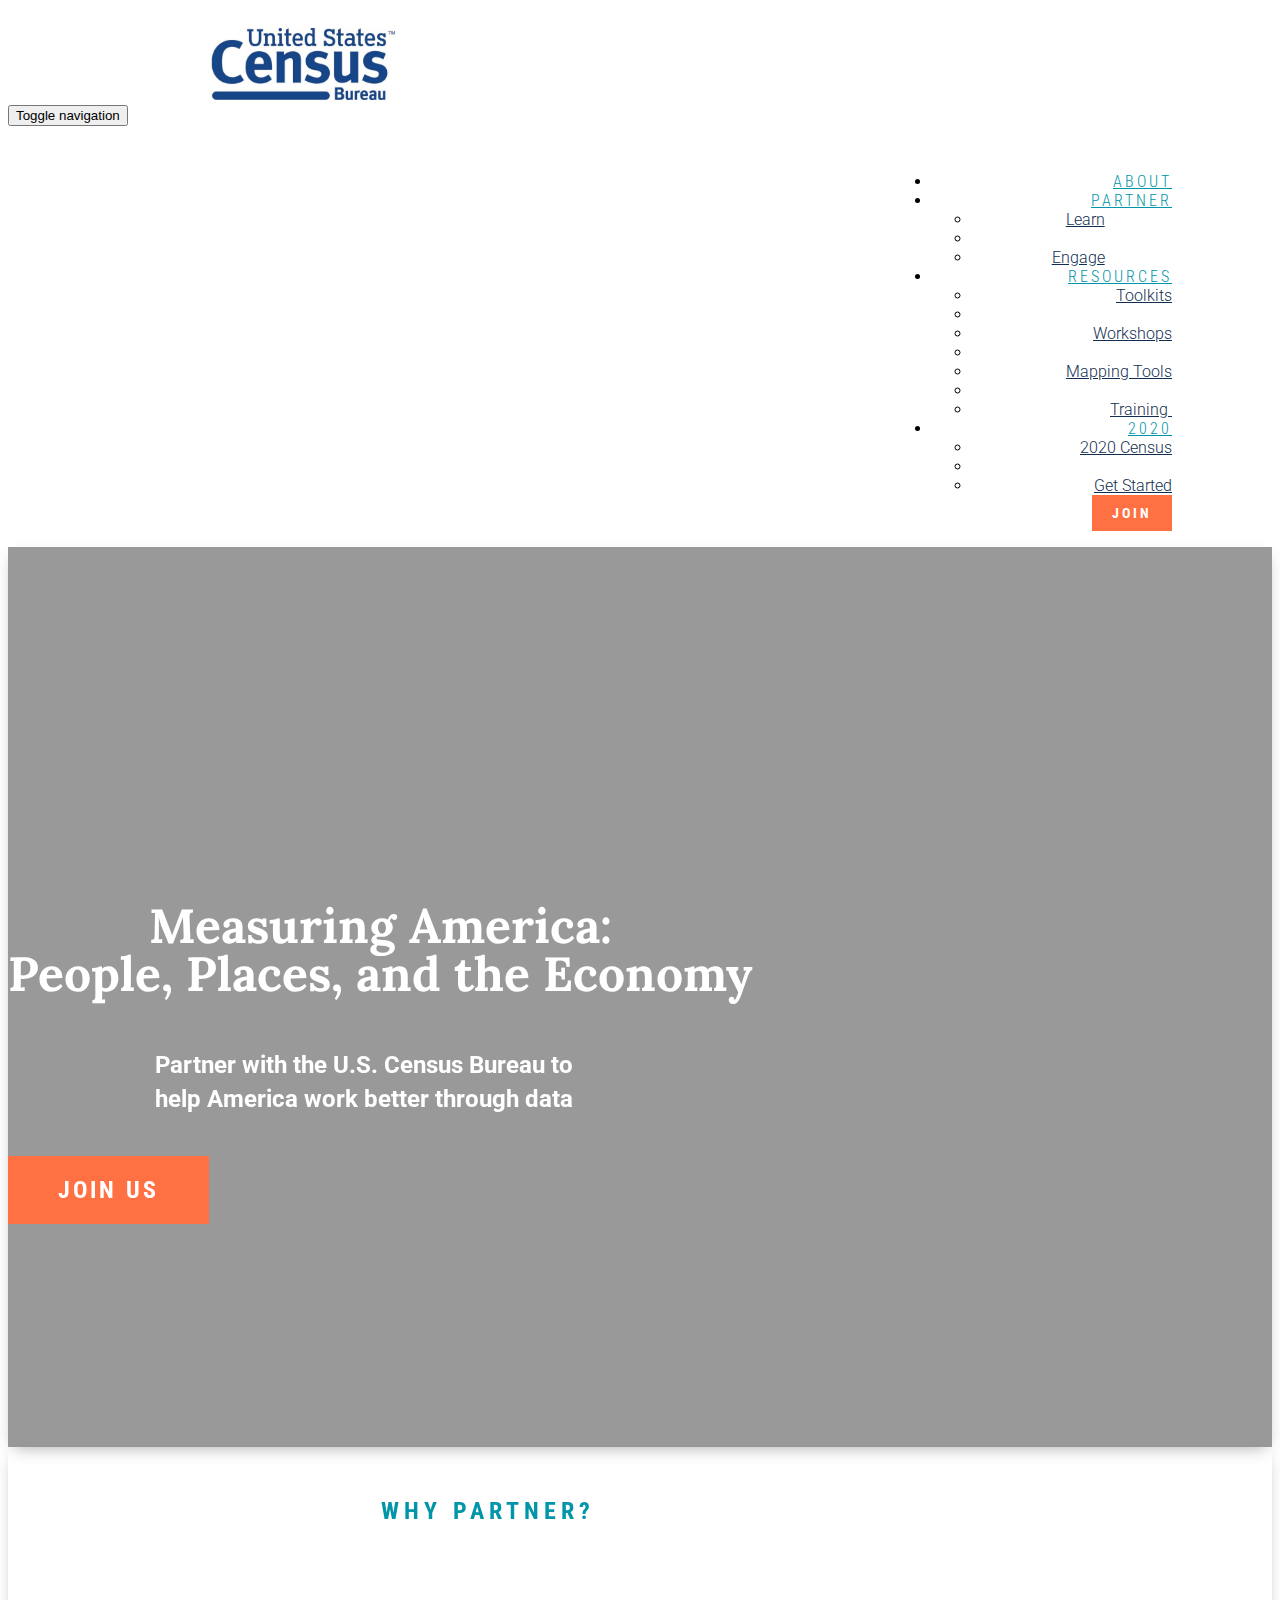
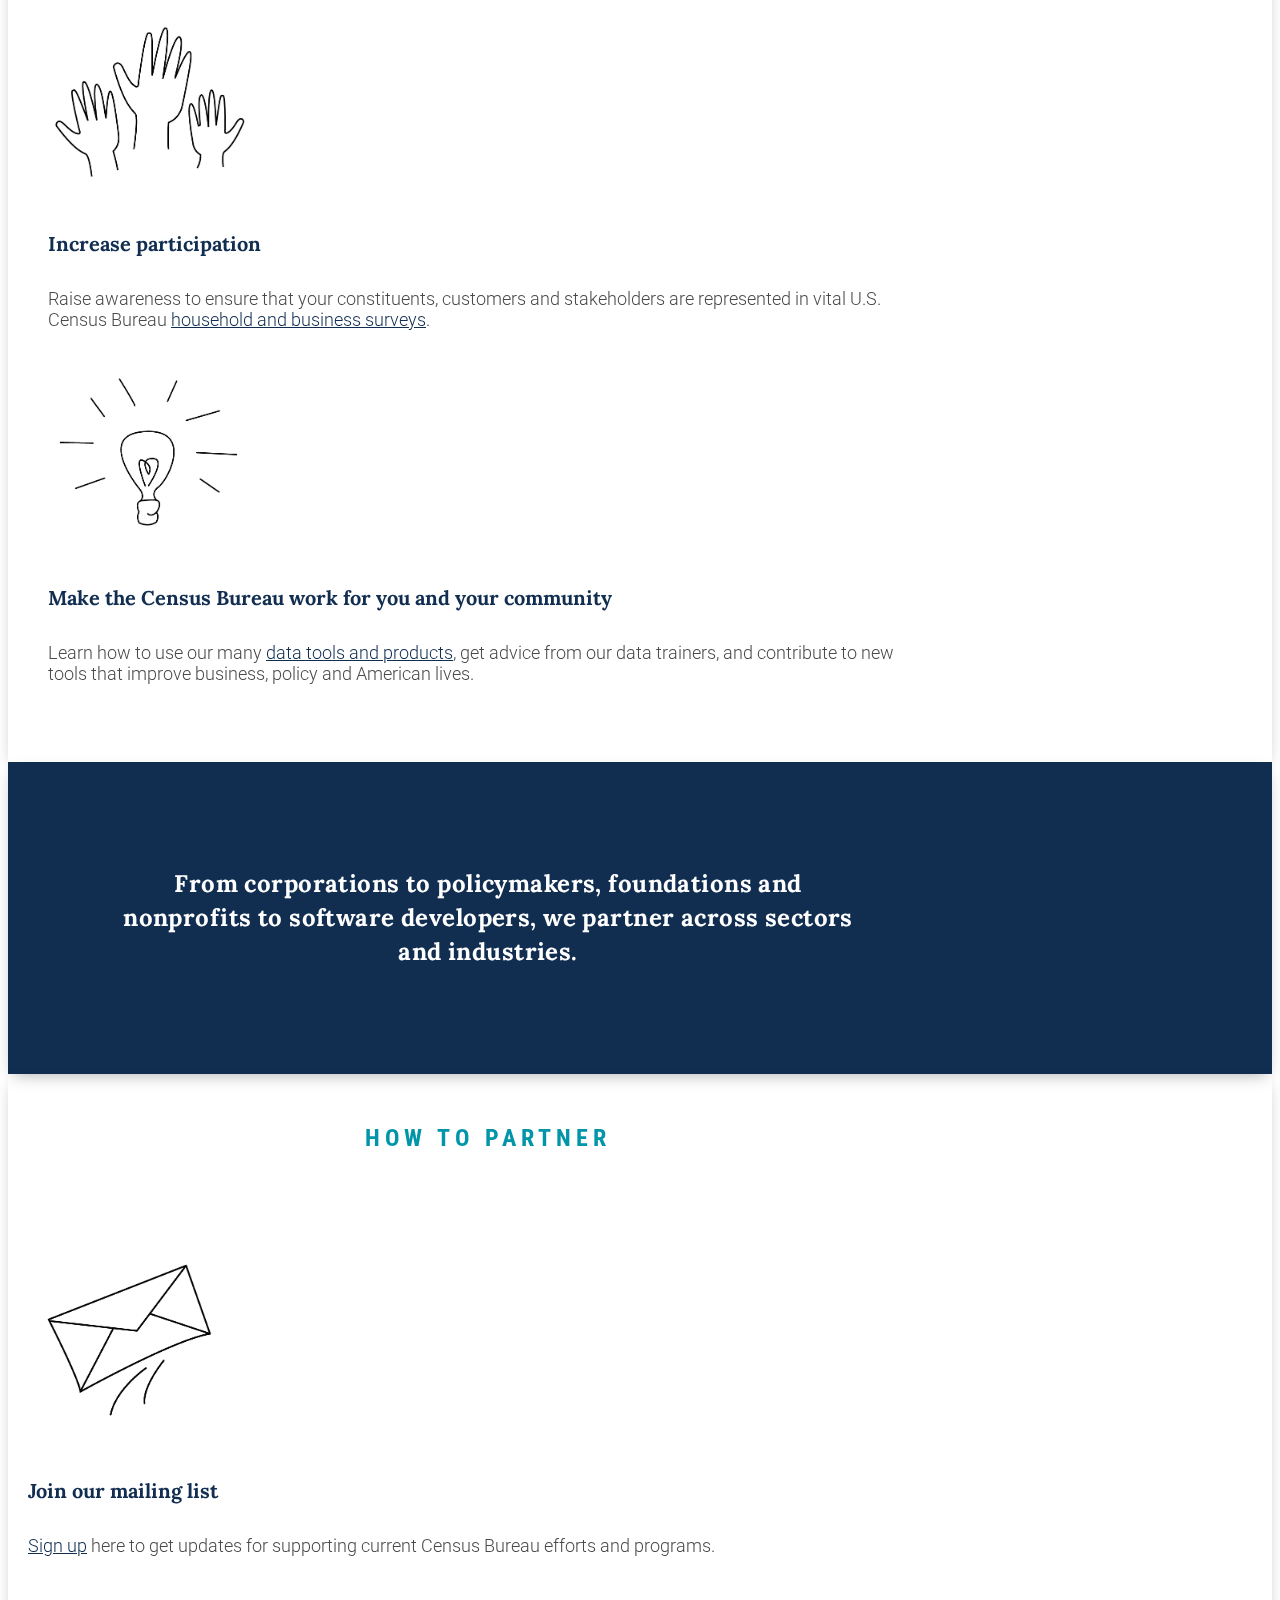
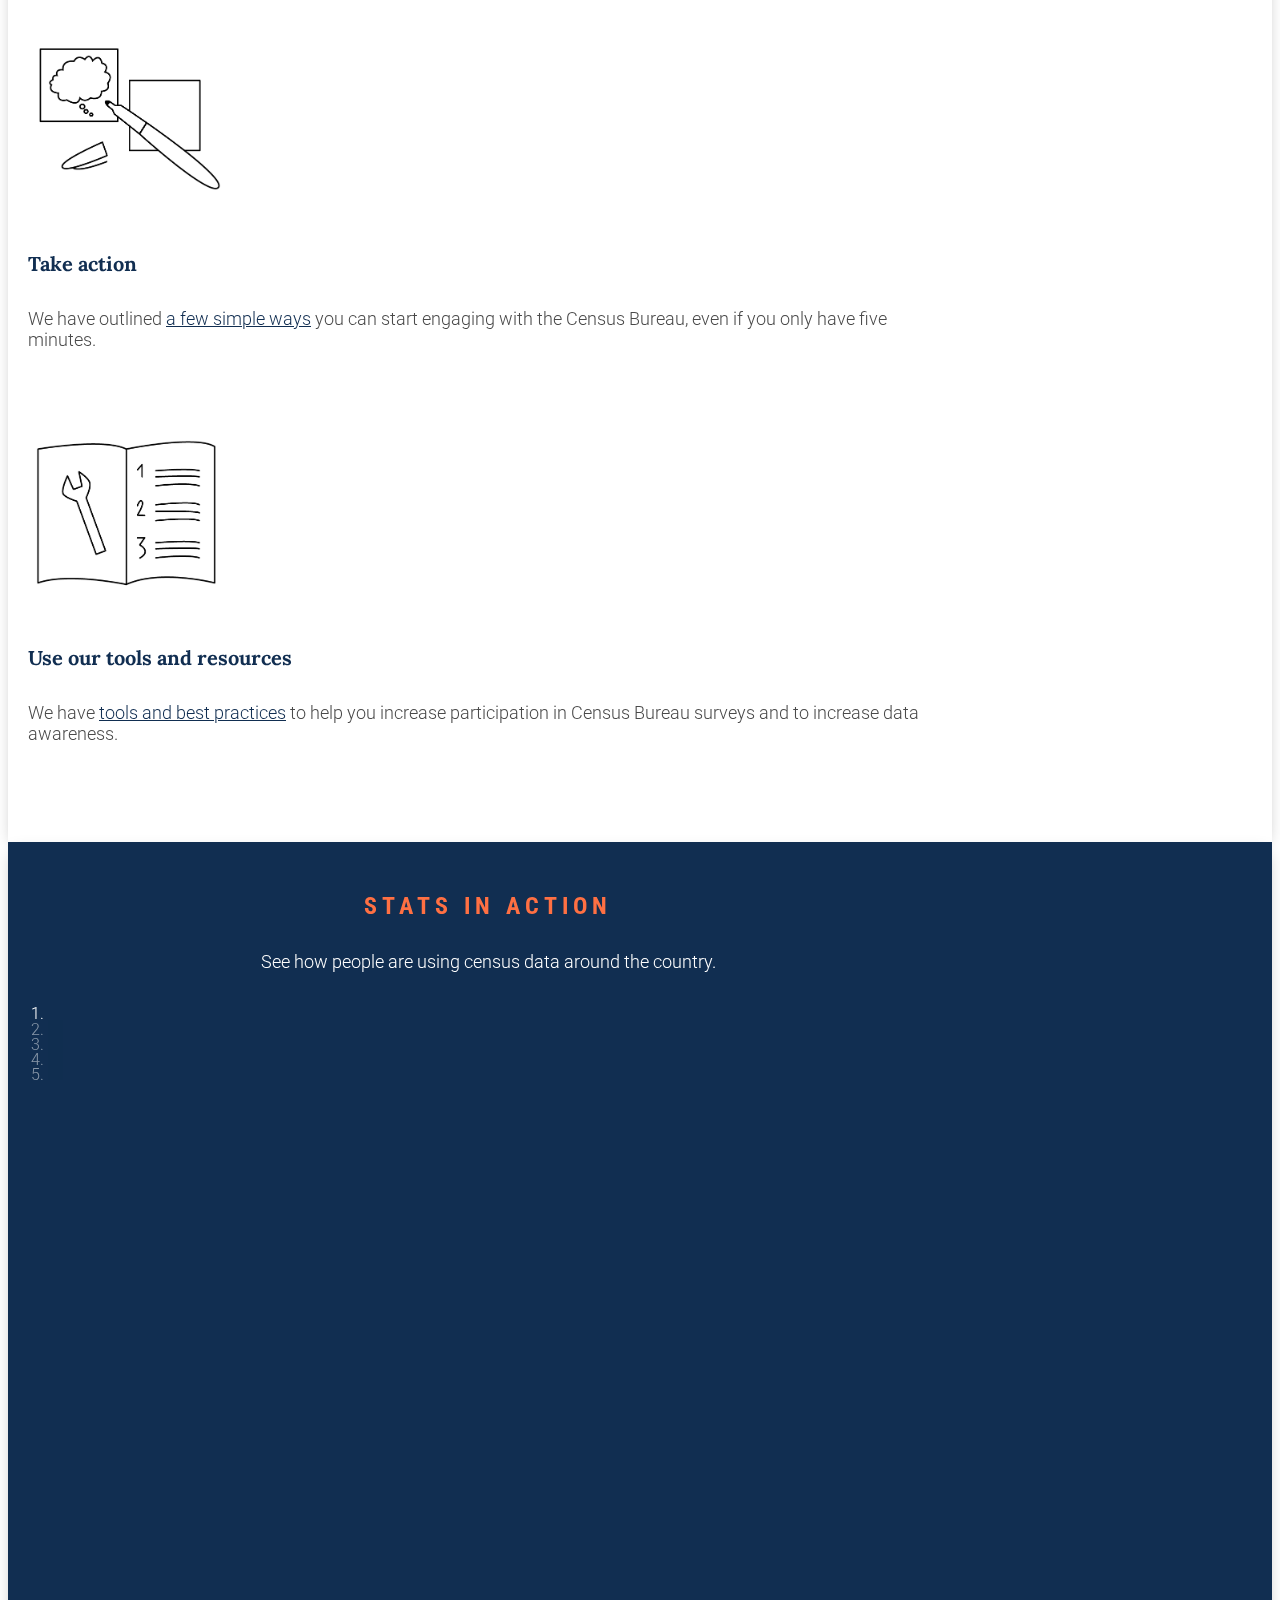
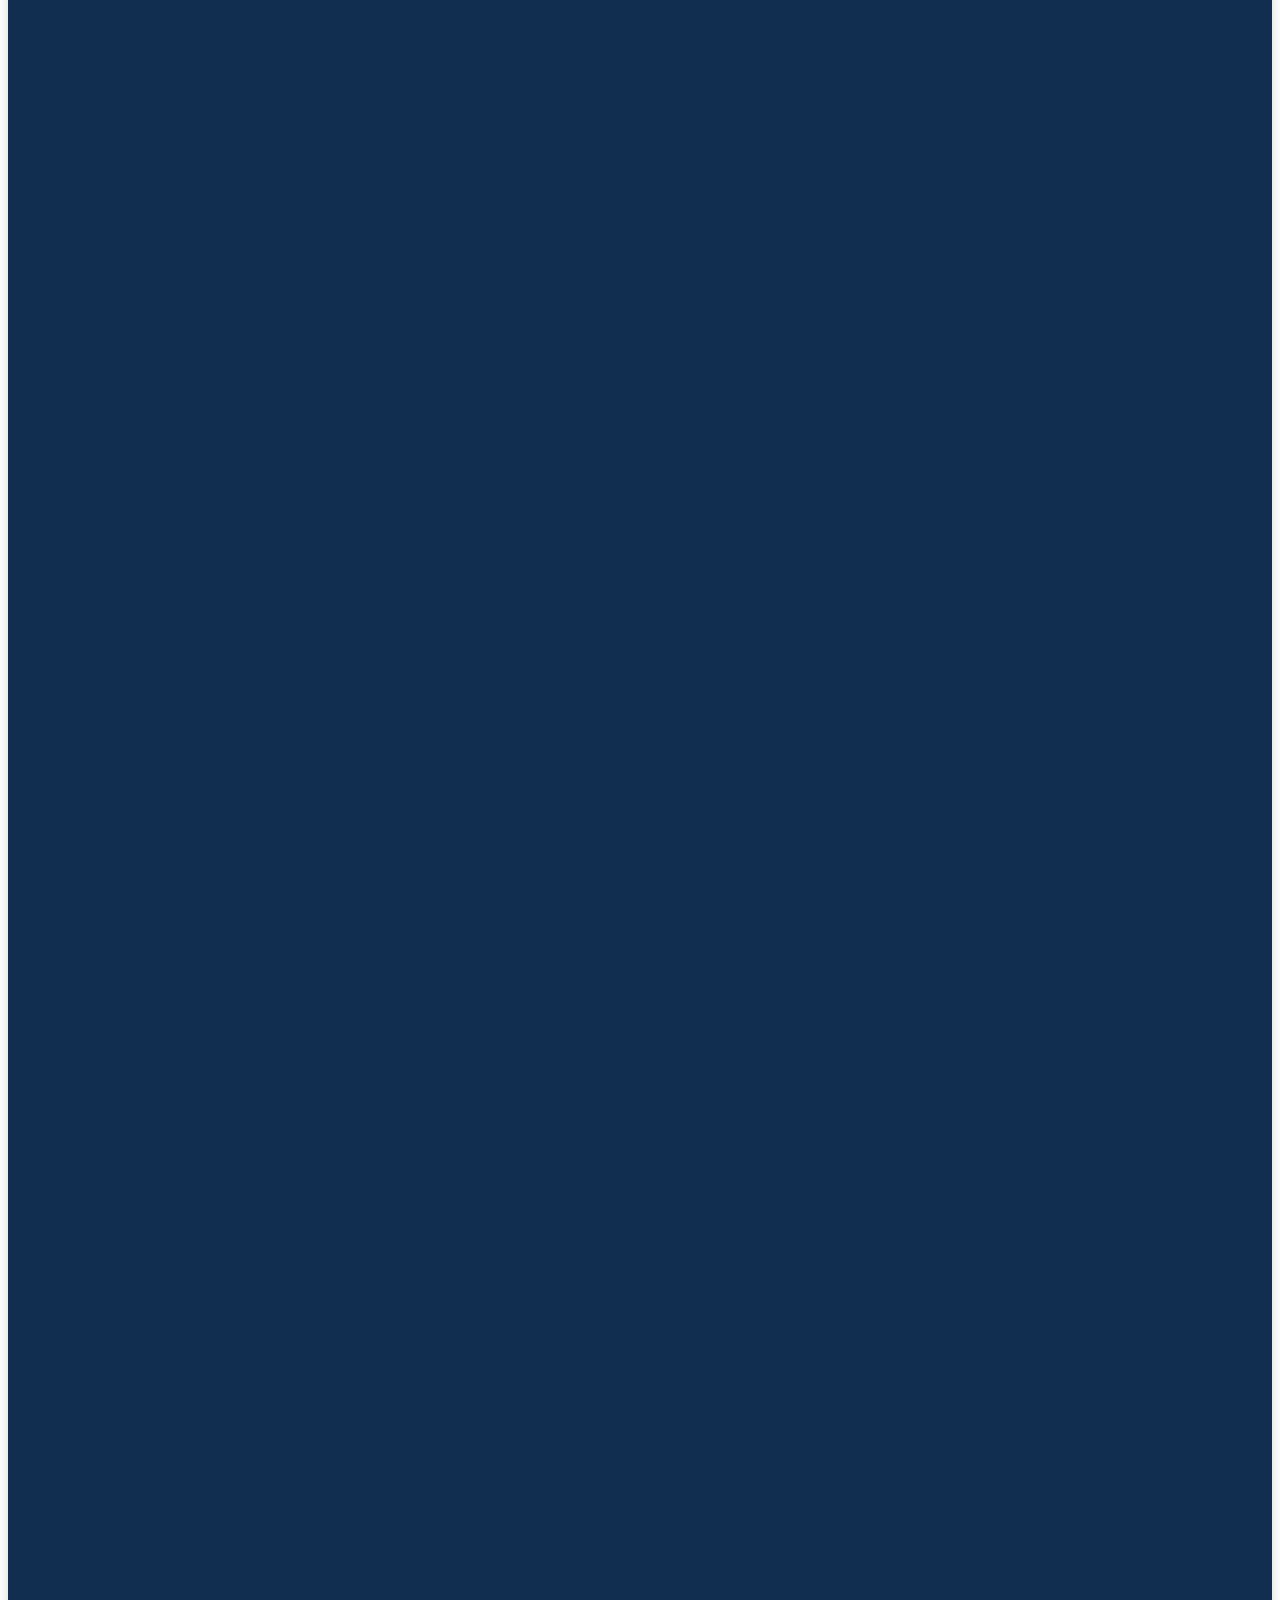
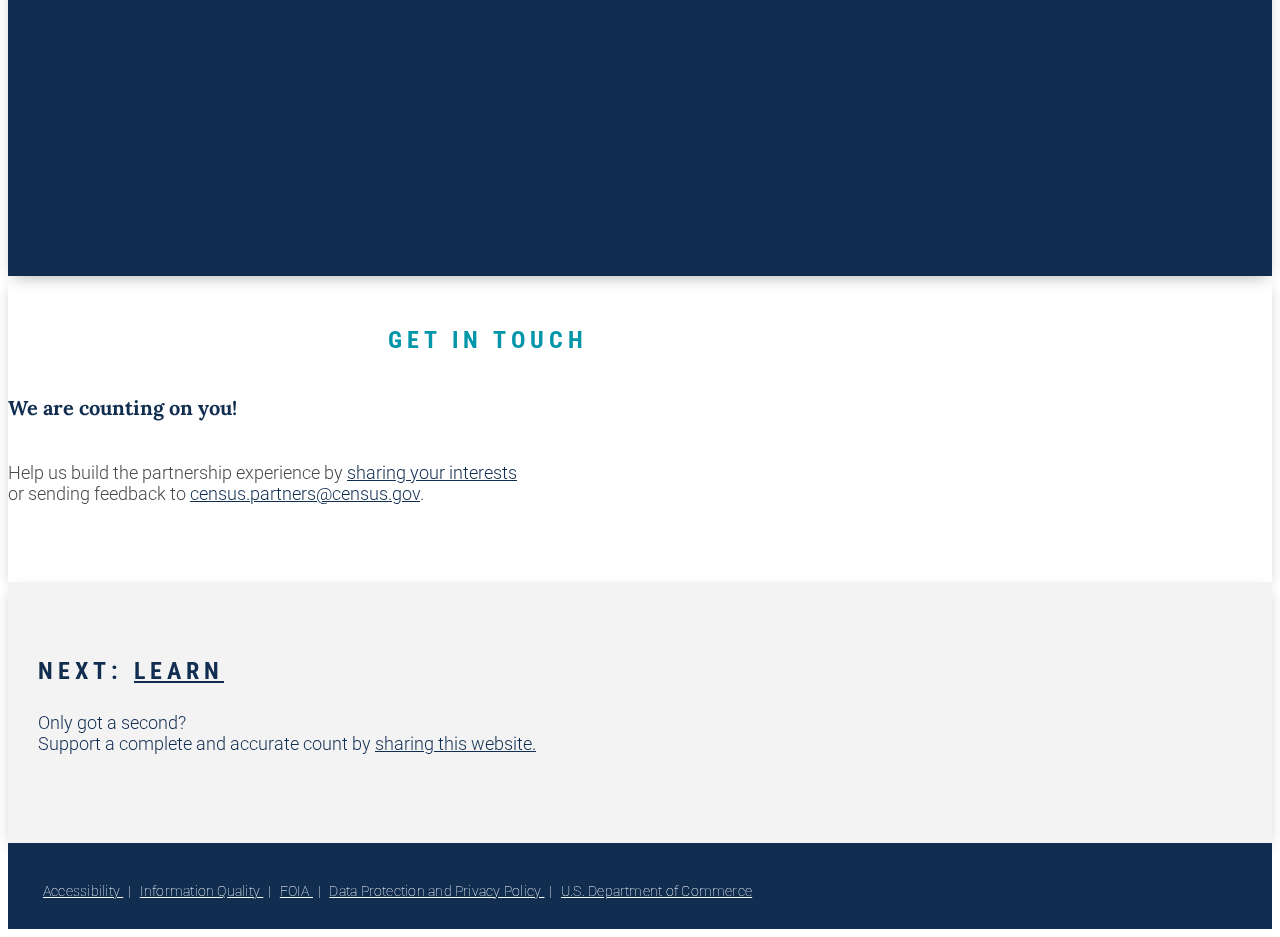
==== index.html @ ebfa95a1 "merged indexes" ====
<!DOCTYPE html>
<html lang="">
	<head>
		<meta charset="utf-8">
		<meta http-equiv="X-UA-Compatible" content="IE=edge">
		<meta name="viewport" content="width=device-width, initial-scale=1">
		<title>Census Partnerships</title>

		<!-- Bootstrap CSS -->
		<link rel="stylesheet" href="src/css/bootstrap.min.css">

		<!-- Local CSS -->
		<link rel="stylesheet" href="src/css/landing.css">
		<link rel="stylesheet" href="src/css/custom.css">
		<link rel="stylesheet" href="src/fonts/font-awesome/css/font-awesome.min.css">

		<!-- HTML5 Shim and Respond.js IE8 support of HTML5 elements and media queries -->
		<!-- WARNING: Respond.js doesn't work if you view the page via file:// -->
		<!--[if lt IE 9]>
			<script src="https://oss.maxcdn.com/libs/html5shiv/3.7.2/html5shiv.min.js"></script>
			<script src="https://oss.maxcdn.com/libs/respond.js/1.4.2/respond.min.js"></script>
		<![endif]-->
		<link href="https://fonts.googleapis.com/css?family=Lora:700|Roboto+Condensed:700|Roboto:300" rel="stylesheet">
	</head>

	<body id="about">
	<!-- Navigation -->
		<nav class="navbar navbar-fixed-top navbar-default" role="navigation">
		  <div class="container-fluid">
		    <div class="navbar-header">
		      <button type="button" class="navbar-toggle collapsed" data-toggle="collapse" data-target="#bs-example-navbar-collapse-1" aria-expanded="false">
		        <span class="sr-only">Toggle navigation</span>
		        <span class="icon-bar"></span>
		        <span class="icon-bar"></span>
		        <span class="icon-bar"></span>
		      </button>
		      <a href="https://www.census.gov/">
		      	<img class="img img-responsive" id="main-logo" src="src/img/census-logo-white-bg2.jpg" alt="">
		  	  </a>
		    </div>

		    <div class="collapse navbar-collapse" id="bs-example-navbar-collapse-1">
			      <ul class="nav navbar-nav navbar-right">
				        <li><a href="index.html">About</a></li>
					        <li class="dropdown">
					          <a href="#" class="dropdown-toggle" data-toggle="dropdown" role="button" aria-haspopup="true" aria-expanded="false">Partner <span class="caret"></span></a>
						          <ul class="dropdown-menu" id="partner-dropdown">
							            <li><a href="learn.html">Learn</a></li>
							            <li role="separator" class="divider"></li>
							            <li><a href="act.html">Engage</a></li>
						          </ul>
					        </li>
						<li class="dropdown">
					          <a href="#" class="dropdown-toggle" data-toggle="dropdown" role="button" aria-haspopup="true" aria-expanded="false">Resources <span class="caret"></span></a>
						          <ul class="dropdown-menu">
							            <li><a href="toolkits.html">Toolkits</a></li>
							            <li role="separator" class="divider"></li>
							            <li><a href="workshops.html">Workshops</a></li>
							            <li role="separator" class="divider"></li>
							            <li><a href="maps.html">Mapping Tools</a></li>
							            <li role="separator" class="divider"></li>
							            <li><a href="https://www.census.gov/data/training-workshops.html" target="_blank">Training&nbsp;<i class="fa fas fa-external-link fa-stack-1x s-icon "></i></a> </li>
						          </ul>
					        </li>
					    <li class="dropdown">
					      <a href="2020.html" class="dropdown-toggle" data-toggle="dropdown" role="button" aria-haspopup="true" aria-expanded="false">2020 <span class="caret"></span></a>
					          <ul class="dropdown-menu">
						            <li><a href="2020.html">2020 Census</a></li>
						            <li role="separator" class="divider"></li>
						            <li><a href="Act-for-2020.html">Get Started</a></li>
						      </ul>
					  	</li>
					 <a href="join.html">
						 <button type="button" class="btn btn-default btn-bta" id="join-button">
								Join
						</button>
					</a>
			      </ul>
		    </div><!-- /.navbar-collapse -->
		  </div><!-- /.container-fluid -->
		</nav>


		<div class="jumbotron bottom-shadow vertical-center">
		  <video id="video-background" preload muted autoplay loop>
					<source src="src/img/landing-vid.mp4" type="video/mp4">
		  </video>
			<div class="container-fluid text-center">
				<div id="titleCard">
					<h1 class="h1-merriweather">
						Measuring America:
						<br>
						People, Places, and the Economy
					</h1>
					<h3>
						Partner with the U.S. Census Bureau to help America work better through data

					</h3>
				</div>

				<div class="col-xs-12">
					<a href="join.html">
						<button type="button" class="btn btn-default btn-bta" id="join-us-button" style="margin-top: 40px;">
							Join Us
						</button>
					</a>
				</div>
			</div>
		</div>

		<div id="icon-target">
			<a href="#learn" id="animated-arrows">
				<i class="animation-target fa  fa-angle-double-down fa-stack-2x"></i>
			</a>
		</div>

		<div id="learn" class="white-div bottom-shadow">
			<div class="container text-center">
				<h3 class="h1" id="section-heading">
					Why Partner?
				</h3>

				<div class="col-md-6">
					<img src="./src/img/CensusIllustration_Website-Participation.png" height="201" alt="lighbulb icon">
					<h3>Increase participation</h3>
					<p>Raise awareness to ensure that your constituents, customers and stakeholders are represented in vital U.S. Census Bureau <a href="https://www.census.gov/programs-surveys.html" target="_blank">household and business surveys</a>.</p>
				</div>

				<div class="col-md-6">
					<img src="./src/img/CensusIllustration_Website_Lightbulb.png" height="201" alt="lighbulb icon">
					<h3>Make the Census Bureau work for you and your community</h3>
					<p>Learn how to use our many  <a href="https://www.census.gov/data/data-tools.html" target="_blank">data tools and products</a>, get advice from our data trainers, and contribute to new tools that improve business, policy and American lives.</p>
				</div>

			</div>
		</div>

		<div class="blue-div bottom-shadow">
			<div class="container container-fluid">
				<p>
					From corporations to policymakers, foundations and nonprofits to software developers, we partner across sectors and industries.
				</p>
			</div>
		</div>

		<div id="partnerships" class="white-div bottom-shadow">
			<div class="container container-fluid text-center">
				<h3 id="section-heading">
					How to Partner
				</h3>
				<div class="col-md-4">
					<img src="./src/img/CensusIllustration_Website_JoinMailing.png" height="201" alt="lighbulb icon">
					<h3>Join our mailing list</h3>
					<p><a href="join.html">Sign up</a> here to get updates for supporting current Census Bureau efforts and programs.</p>
				</div>

				<div class="col-md-4">
					<img src="./src/img/CensusIllustration_Website_Ideation.png" height="201" alt="lighbulb icon">
					<h3>Take action</h3>
					<p>We have outlined <a href="act.html">a few simple ways</a>  you can start engaging with the Census Bureau, even if you only have five minutes.</p>
				</div>

				<div class="col-md-4">
					<img src="./src/img/CensusIllustration_Website_Toolkit.png" height="201" alt="lighbulb icon">
					<h3>Use our tools and resources</h3>
					<p>We have <a href="toolkits.html">tools and best practices</a> to help you increase participation in Census Bureau surveys and to increase data awareness.</p>
				</div>
			</div>
		</div>

		
		<div id="studies" class="white-div bottom-shadow navy-div">
				<div class="container container-fluid text-center">
					<h3 id="section-heading">
						Stats in Action 
					</h3>
					<p class="col-md-12">
						See how people are using census data around the country.
					</p>
				</div>

				<div class="container">

					<div id="myCarousel" class="carousel slide" data-ride="carousel">
					  <!-- Indicators -->
					  <ol class="carousel-indicators">
					    <li data-target="#myCarousel" data-slide-to="0" class="active"></li>
					    <li data-target="#myCarousel" data-slide-to="1"></li>
					    <li data-target="#myCarousel" data-slide-to="2"></li>
					    <li data-target="#myCarousel" data-slide-to="3"></li>
					    <li data-target="#myCarousel" data-slide-to="4"></li>
					  </ol>

					  <!-- Wrapper for slides -->
					  <div class="carousel-inner">
					    <div class="item active">
								<iframe width="100%" height="450" src="https://www.youtube.com/embed/4VJ-pfm3nrE" frameborder="0" allowfullscreen></iframe>
					    </div>
					    <div class="item">
								<iframe width="100%" height="450" src="https://www.youtube.com/embed/7j9Fk0gOmG0" frameborder="0" allowfullscreen></iframe>
					    </div>
					    <div class="item">
								<iframe width="100%" height="450" src="https://www.youtube.com/embed/jgsdQxTv5kY" frameborder="0" allowfullscreen></iframe>
					    </div>
					    <div class="item">
								<iframe width="100%" height="450" src="https://www.youtube.com/embed/CBDmE5Nj0BY" frameborder="0" allowfullscreen></iframe>
					    </div>
					    <div class="item">
								<iframe width="100%" height="450" src="https://www.youtube.com/embed/jFopk6LUHUw" frameborder="0" allowfullscreen></iframe>
					    </div>
					  </div>
					</div>
				</div>

			</div>


			<div id="get-in-touch" class="white-div bottom-shadow">
			<div class="container container-fluid">
				<h3 id="section-heading"> 
					Get In Touch
				</h3>
				<h3 id="counting-on-you">We are counting on you!</h3>
				<p>Help us build the partnership experience by <a href="join.html">sharing your interests</a><br> or sending feedback to <a href="mailto:census.partners@census.gov">census.partners@census.gov</a>.</p>

			</div>
		</div>

		<div id="next-learn" class="grey-div bottom-shadow text-center">
			<div class="container container-fluid">
				<h3> 
					Next: <a href="learn.html" style="text-decoration: underline">Learn</a>
				</h3>
				<p>Only got a second? <br> Support a complete and accurate count by <a href="http://www.facebook.com/sharer/sharer.php?u=https://www.census.gov/partners/"><u>sharing this website.</u></a></p>

			</div>
		</div>

		<footer>
			<div class="container container-fluid" id="footer-icons">

					<div class="text-center">

						<div class="col-xs-4 text-center social-div" >
							<a class="" href="https://www.facebook.com/uscensusbureau/" target="_blank">
								<span class="fa-stack social">
								  <i class="fa fa-circle fa-stack-2x b-icon"></i>
								  <i class="fa fa-facebook fa-stack-1x s-icon"></i>
								</span>
							</a>
						</div>

						<div class="col-xs-4 text-center social-div" >
							<a class="" href="https://twitter.com/uscensusbureau" target="_blank">
								<span class="fa-stack social">
								  <i class="fa fa-circle fa-stack-2x b-icon"></i>
								  <i class="fa fa-twitter fa-stack-1x s-icon"></i>
								</span>
							</a>
						</div>

						<div class="col-xs-4 text-center social-div" >
							<a class="" href="mailto:census.partners@census.gov" target="_blank">
								<span class="fa-stack social">
								  <i class="fa fa-circle fa-stack-2x b-icon"></i>
								  <i class="fa fa-envelope fa-stack-1x s-icon"></i>
								</span>
							</a>
						</div>

					</div>

				</div>
			</div>

			<div class="container text-center" id="footer-links">
          <a href="https://www.census.gov/about/policies/privacy/privacy-policy.html#par_textimage_1" title="Accessibility">
						Accessibility
					</a>
          <span>|</span>
          <a href="https://www.census.gov/quality/" title="Information Quality">
						Information Quality
					</a>
          <span>|</span>
          <a href="https://www.census.gov/foia/" title="FOIA">
						FOIA
					</a>
          <span>|</span>
          <a href="https://www.census.gov/privacy/" title="Data Protection and Privacy Policy">
						Data Protection and Privacy Policy
					</a>
          <span>|</span>
          <a href="https://www.commerce.gov/" title="U.S. Department of Commerce">
						U.S. Department of Commerce
					</a>
      </div>
		</footer>

		<!-- jQuery -->
		<script src="./src/js/jquery.min.js"></script>
		<!-- Bootstrap JavaScript -->
		<script src="./src/js/bootstrap.min.js"></script>
		<!-- IE10 viewport hack for Surface/desktop Windows 8 bug -->
		<script type="text/javascript">
		// Select all links with hashes
		$('a[href*="#"]')
		  // Remove links that don't actually link to anything
		  .not('[href="#"]')
		  .not('[href="#0"]')
		  .click(function(event) {
		    // On-page links
		    if (
		      location.pathname.replace(/^\//, '') == this.pathname.replace(/^\//, '')
		      &&
		      location.hostname == this.hostname
		    ) {
		      // Figure out element to scroll to
		      var target = $(this.hash);
		      target = target.length ? target : $('[name=' + this.hash.slice(1) + ']');
		      // Does a scroll target exist?
		      if (target.length) {
		        // Only prevent default if animation is actually gonna happen
		        event.preventDefault();
		        $('html, body').animate({
		          scrollTop: target.offset().top - 50
		        }, 1000, function() {
							// animation placeholder
		        });
		      }
		    }
		  });

		</script>
	</body>
</html>
---- src/css/landing.css ----
body {
  /*font-family: Source Sans Pro, sans-serif;*/
  font-family: 'Roboto', sans-serif;
  font-weight: 300;
}

.content {
  margin-bottom:30px;
}

.italic {
  font-family: 'source_sans_proitalic'
}

h1 {
  font-weight: bold;
  position: relative;
  text-align: center;
  font-size: 48px;
}

h4 {
  color: #112E51;
  margin: 75px 25px 25px 25px;
  font-size: 24px;
  font-family: 'Lora', serif;
  font-weight: 700;
}

.underline {
  border-bottom: 2px solid currentColor;
  display: inline-block;
  line-height: 0.85;
  text-shadow:
    2px 2px #112E51,
    2px -2px #112E51,
    -2px 2px #112E51,
    -2px -2px #112E51;
}

.h1-merriweather {
  font-family: 'Lora', serif;
  font-weight: 700;
  margin-bottom: 50px;
}

.carousel-indicators li {
  height: 15px;
  width: 15px;
}

.carousel-indicators li.active {
  height: 16px;
  width: 16px;
}

#partnerships img {
  max-height: 350px;
}

#involved img {
  max-width: 150px;
}

#learn > .container > .h1-merriweather {
  letter-spacing:0px;
  font-size:48px;
  text-transform:none;
}

#studies h3{
  margin-bottom: 32px;
}

#studies p{
  margin-bottom: 32px;
}

#titleCard > h1 {
  color:white;
  font-size:48px;
  padding-top:100px;
  font-weight: 800;
  line-height: 48px;
}

#titleCard > h3 {
  color:white;
  margin-top:50px;
  font-size:24px;
  max-width: 450px;
  margin: auto;
  line-height: 34px;
}

.bottom-shadow {
  -webkit-box-shadow: 0px 6px 16px -6px rgba(0,0,0,0.34);
  -moz-box-shadow: 0px 6px 16px -6px rgba(0,0,0,0.34);
  box-shadow: 0px 6px 16px -6px rgba(0,0,0,0.34);
}

.vertical-center {
  min-height: 80%;  /* Fallback for browsers do NOT support vh unit */
  min-height: 80vh; /* These two lines are counted as one :-)       */

  display: flex;
  align-items: center;
}

.jumbotron div {
  color:white;
}

.jumbotron .h1, .jumbotron h1 {
  font-size: 48px;
}

.navbar-default .navbar-nav>li>a {
  color: #0095A8;
  font-family: 'Roboto Condensed', sans-serif;
  font-size: 16px;
	-webkit-transition: color .4s, -webkit-transform .4s; /* Safari */
	transition: color .4s;
}

.jumbotron{
  height: 100vh;
  position: relative;
    overflow: hidden;
  background-color: rgba(255,255,255,.4);
  background-color: rgba(0,0,0,.4);
}
.container {
  position: relative;
  color: #ffffff;
  z-index: 2;
  max-width:960px;;
}

.sub-container {
  max-width: 50%;
}

.social-icon {
  background-color:white;
  border-radius:50%;
  height:60px;
  width:60px;
  padding-top:5px;
  padding-right: 1px;
  line-height: inherit;
	-webkit-transition: background-color .4s, -webkit-transform .4s; /* Safari */
		transition: background-color .4s;
}

.social {
	-webkit-transition: color .4s, -webkit-transform .4s; /* Safari */
	transition: color .4s;
}

.social-div {
  font-size: 24px;
}

.fa-stack {
  color: white;
	-webkit-transition: color .4s, -webkit-transform .4s; /* Safari */
	transition: color .4s;

}

.s-icon {
  color: #112E51;
	-webkit-transition: color .4s, -webkit-transform .4s; /* Safari */
	transition: color .4s;
}

.s-icon:hover {
  color: white;
}

.fa-stack:hover {
  color: #112E51;
}

#video-background{
  position: absolute;
  height: auto;
  width: auto;
  min-height: 100%;
  min-width: 100%;
  left: 50%;
  top: 50%;
  -webkit-transform: translate3d(-50%, -50%, 0);
  transform: translate3d(-50%, -50%, 0);
  z-index: -1;
	background: url(../img/freeze.jpg) no-repeat;
  background-size: cover;
}

footer {
  background-color:#112E51;
  padding:10px 30px 30px 30px;
}

footer > div > a {
  color: white;
}

video#bgvid {
  position: absolute;
  height: auto;
  width: auto;
  min-height: 100%;
  min-width: 100%;
  left: 50%;
  top: 50%;
  -webkit-transform: translate3d(-50%, -50%, 0);
  transform: translate3d(-50%, -50%, 0);
  z-index: -1;
  bottom:0;
	background: url(freeze.png) no-repeat;
}

.btn-cta{
  font-size: 2em;
  color: #112E51;
  opacity: .9;
  border: none;
  background: white;
  padding:20px 50px ;
  margin-top:30px;
	-webkit-transition: background .4s, -webkit-transform .4s; /* Safari */
		transition: background .4s;
}

.btn-cta:hover {
  color: white;
  background: #112E51;
}

.btn-bta{
  font-size: 1.5em;
  letter-spacing: 3px;
  background: #112E51;
  border: solid 1px #112E51;
  color: white;
  /*font-weight: bold;*/
  font-family: 'Roboto Condensed', sans-serif;
  padding:20px 50px ;
  margin-top:50px;
	-webkit-transition: background .4s, -webkit-transform .4s; /* Safari */
	transition: background .4s;
}

.btn-bta:hover, #join-us-button:hover, #join-button:hover, .navy-div #explore-button:hover{
  background-color: #FF8B60;
  color: white;
}

.navbar-default .navbar-nav>.active>a, .navbar-default .navbar-nav>.active>a:focus, .navbar-default .navbar-nav>.active>a:hover{
  background-color: white;
}

.navbar .navbar-nav {
  display: inline-block;
  float: none;
  vertical-align: top;
}

.navbar .navbar-collapse {
  text-align: center;
}

.btn {
  letter-spacing: 3px;
  font-weight: bold;
  text-transform: uppercase;
}

.navbar-nav > li > a {
	text-transform: uppercase;
  letter-spacing: 3px;
  color: #112E51;
}

.navbar-fixed-top{
  margin-bottom: 0;
  background-color: white;
}

#main-logo {
  padding:20px 0;
	-webkit-transition: margin-top .4s, -webkit-transform .4s; /* Safari */
	transition: margin-top .4s;
  width: 222px;
  padding-left: 60px;
}

.fa-stack {
  margin-bottom:25px;
}

.white-div {
  padding: 20px 0px 60px 0px;
  color: #112E51;
}

/*.white-div h3 {
  color: #112E51;
  font-family: 'source_sans_probold';
  font-size: 24px;
  text-transform: uppercase;
  letter-spacing: 5px;
  margin-bottom: 60px;
}*/

.white-div .col-md-4 {
  padding: 20px;
}

.white-div p {
  font-size: 18px;
  color: #4A4A4A;
  font-family: 'Roboto', sans-serif;
}

.blue-div {
  padding: 105px 0;
  text-align: center;
  background-color: #112E51;
  color: white;
  font-size: 24px;
  line-height: 34px;
  letter-spacing: .43px;
  font-family: 'Lora', serif;
  font-weight: 700;
}

.blue-div p{
  max-width: 737px;
  text-align: center;
  margin: auto;
}

.blue-div a {
  color: white;
}

.carousel-indicators li {
  background-color: #112E51;
  opacity: .5;
}

.carousel-indicators .active {
  background-color: #112E51;
  opacity: 1;
}

.img-responsive {
  margin: 0 auto;
}

@media only screen and (max-width: 920px) {
  .navbar-header {
    height: 100px;

  }

  .navbar-brand > img {
    height: 50px;
  }

  .navbar-default .navbar-toggle {
    border-color: rgba(0,0,0,0);
    margin-top: 20px;
    width: 50px;
  }

  .navbar-default .navbar-toggle .icon-bar {
    background-color: #112E51;
  }

  .navbar-default .navbar-toggle:focus, .navbar-default .navbar-toggle:hover {
    background-color: #112E51;

  }
  .navbar-default .navbar-toggle:focus .icon-bar, .navbar-default .navbar-toggle:hover .icon-bar {
    background-color: white;
  }

  .navbar-toggle .icon-bar {
    width: 100%;
  }

  #titleCard > h1 {
    font-size:32px;
    margin-top:0px;
  }
  #titleCard > h3 {
    color:white;
    font-size:20px;
  }

  .btn-cta {
    font-size: 1em;
    color: #112E51;
    opacity: .9;
    border: none;
    background: white;
    margin-top:30px;
  	-webkit-transition: background .4s, -webkit-transform .4s; /* Safari */
  	transition: background .4s;
  }

  .btn-cta:hover {
    color: white;
    background: #112E51;
  }

  .btn-bta{
    font-size: 1em;
    background: #112E51;
    opacity: .9;
    border: solid 1px #112E51;
    color: white;
    font-weight: bold;
    margin-top:30px;
  	-webkit-transition: background .4s, -webkit-transform .4s; /* Safari */
  	transition: background .4s;
  }

  .btn-bta:hover {
    background: white;
    color: #112E51;
    border: solid 1px #112E51;
  }

  .blue-div {
    padding: 20px 0;
    text-align: center;
    background-color: #112E51;
    color: white;
    font-size: 20px;
  }

  .white-div {
    padding: 30px 0;
  }

  .white-div p {
    font-size: 18px;
  }

  .white-div h3 {
    font-size: 20px;
    line-height: 25px;
    margin: 32px 0;
    text-transform: uppercase;
    letter-spacing: 5px;
  }

  .white-div .col-md-4 {
    padding: 20px 0;
  }

/*  #titleCard > h1 {
    padding-top: 10px;
  }*/

  #learn > .container > .h1-merriweather {
    font-size:28px;
    color: white;
  }

  .social-div {
    padding:0;
  }

  #titleCard > h3 {
    margin-top:20px;
  }

  .social-icon {
    margin-left:33%;
  }

}

#census101 #section-heading{
  margin-bottom:60px;
}

#myCarousel .carousel-indicators{
  bottom: -50px
}

#myCarousel .carousel-inner{
  margin-bottom:50px;
}

#get-in-touch h3{
  margin-bottom: 42px;
}

#icon-target{
  position: absolute;
  bottom: 120px;
  left: calc( 50vw - 10px );
  font-size:20px;
  color:#112E51;
}

footer #footer-icons{
  max-width:300px;
  padding-top: 30px;
}

footer #footer-links{
  font-size:14px;
  letter-spacing: .23px;
  color:white;
  font-weight:lighter;
}

footer #footer-links a{
  padding: 0px 5px;
}

.animation-target {
  -webkit-animation: animation 4500ms linear infinite both;
  animation: animation 4500ms linear infinite both;
}

footer #footer-links a:hover{
  opacity: .5;
  color: white;
  text-decoration: none;
}
/* Generated with Bounce.js. Edit at https://goo.gl/jA35rf */

@-webkit-keyframes animation {
  0% { -webkit-transform: matrix3d(1, 0, 0, 0, 0, 1, 0, 0, 0, 0, 1, 0, 0, 0, 0, 1); transform: matrix3d(1, 0, 0, 0, 0, 1, 0, 0, 0, 0, 1, 0, 0, 0, 0, 1); }
  1.28% { -webkit-transform: matrix3d(1.133, 0, 0, 0, 0, 1.133, 0, 0, 0, 0, 1, 0, 0, 19.564, 0, 1); transform: matrix3d(1.133, 0, 0, 0, 0, 1.133, 0, 0, 0, 0, 1, 0, 0, 19.564, 0, 1); }
  1.72% { -webkit-transform: matrix3d(1.152, 0, 0, 0, 0, 1.152, 0, 0, 0, 0, 1, 0, 0, 25.714, 0, 1); transform: matrix3d(1.152, 0, 0, 0, 0, 1.152, 0, 0, 0, 0, 1, 0, 0, 25.714, 0, 1); }
  2.56% { -webkit-transform: matrix3d(1.165, 0, 0, 0, 0, 1.165, 0, 0, 0, 0, 1, 0, 0, 35.859, 0, 1); transform: matrix3d(1.165, 0, 0, 0, 0, 1.165, 0, 0, 0, 0, 1, 0, 0, 35.859, 0, 1); }
  3.44% { -webkit-transform: matrix3d(1.155, 0, 0, 0, 0, 1.155, 0, 0, 0, 0, 1, 0, 0, 43.929, 0, 1); transform: matrix3d(1.155, 0, 0, 0, 0, 1.155, 0, 0, 0, 0, 1, 0, 0, 43.929, 0, 1); }
  5.09% { -webkit-transform: matrix3d(1.106, 0, 0, 0, 0, 1.106, 0, 0, 0, 0, 1, 0, 0, 52.386, 0, 1); transform: matrix3d(1.106, 0, 0, 0, 0, 1.106, 0, 0, 0, 0, 1, 0, 0, 52.386, 0, 1); }
  5.17% { -webkit-transform: matrix3d(1.104, 0, 0, 0, 0, 1.104, 0, 0, 0, 0, 1, 0, 0, 52.614, 0, 1); transform: matrix3d(1.104, 0, 0, 0, 0, 1.104, 0, 0, 0, 0, 1, 0, 0, 52.614, 0, 1); }
  6.89% { -webkit-transform: matrix3d(1.051, 0, 0, 0, 0, 1.051, 0, 0, 0, 0, 1, 0, 0, 54.667, 0, 1); transform: matrix3d(1.051, 0, 0, 0, 0, 1.051, 0, 0, 0, 0, 1, 0, 0, 54.667, 0, 1); }
  7.57% { -webkit-transform: matrix3d(1.035, 0, 0, 0, 0, 1.035, 0, 0, 0, 0, 1, 0, 0, 54.457, 0, 1); transform: matrix3d(1.035, 0, 0, 0, 0, 1.035, 0, 0, 0, 0, 1, 0, 0, 54.457, 0, 1); }
  10.09% { -webkit-transform: matrix3d(0.999, 0, 0, 0, 0, 0.999, 0, 0, 0, 0, 1, 0, 0, 52.11, 0, 1); transform: matrix3d(0.999, 0, 0, 0, 0, 0.999, 0, 0, 0, 0, 1, 0, 0, 52.11, 0, 1); }
  11.33% { -webkit-transform: matrix3d(0.994, 0, 0, 0, 0, 0.994, 0, 0, 0, 0, 1, 0, 0, 51.031, 0, 1); transform: matrix3d(0.994, 0, 0, 0, 0, 0.994, 0, 0, 0, 0, 1, 0, 0, 51.031, 0, 1); }
  12.57% { -webkit-transform: matrix3d(0.992, 0, 0, 0, 0, 0.992, 0, 0, 0, 0, 1, 0, 0, 50.289, 0, 1); transform: matrix3d(0.992, 0, 0, 0, 0, 0.992, 0, 0, 0, 0, 1, 0, 0, 50.289, 0, 1); }
  15.78% { -webkit-transform: matrix3d(0.996, 0, 0, 0, 0, 0.996, 0, 0, 0, 0, 1, 0, 0, 49.688, 0, 1); transform: matrix3d(0.996, 0, 0, 0, 0, 0.996, 0, 0, 0, 0, 1, 0, 0, 49.688, 0, 1); }
  19.9% { -webkit-transform: matrix3d(1, 0, 0, 0, 0, 1, 0, 0, 0, 0, 1, 0, 0, 49.915, 0, 1); transform: matrix3d(1, 0, 0, 0, 0, 1, 0, 0, 0, 0, 1, 0, 0, 49.915, 0, 1); }
  20% { -webkit-transform: matrix3d(1, 0, 0, 0, 0, 1, 0, 0, 0, 0, 1, 0, 0, 49.92, 0, 1); transform: matrix3d(1, 0, 0, 0, 0, 1, 0, 0, 0, 0, 1, 0, 0, 49.92, 0, 1); }
  21.28% { -webkit-transform: matrix3d(0.868, 0, 0, 0, 0, 0.868, 0, 0, 0, 0, 1, 0, 0, 49.975, 0, 1); transform: matrix3d(0.868, 0, 0, 0, 0, 0.868, 0, 0, 0, 0, 1, 0, 0, 49.975, 0, 1); }
  22.56% { -webkit-transform: matrix3d(0.835, 0, 0, 0, 0, 0.835, 0, 0, 0, 0, 1, 0, 0, 50.006, 0, 1); transform: matrix3d(0.835, 0, 0, 0, 0, 0.835, 0, 0, 0, 0, 1, 0, 0, 50.006, 0, 1); }
  22.58% { -webkit-transform: matrix3d(0.835, 0, 0, 0, 0, 0.835, 0, 0, 0, 0, 1, 0, 0, 50.007, 0, 1); transform: matrix3d(0.835, 0, 0, 0, 0, 0.835, 0, 0, 0, 0, 1, 0, 0, 50.007, 0, 1); }
  23.44% { -webkit-transform: matrix3d(0.846, 0, 0, 0, 0, 0.846, 0, 0, 0, 0, 1, 0, 0, 50.017, 0, 1); transform: matrix3d(0.846, 0, 0, 0, 0, 0.846, 0, 0, 0, 0, 1, 0, 0, 50.017, 0, 1); }
  24.66% { -webkit-transform: matrix3d(0.88, 0, 0, 0, 0, 0.88, 0, 0, 0, 0, 1, 0, 0, 50.021, 0, 1); transform: matrix3d(0.88, 0, 0, 0, 0, 0.88, 0, 0, 0, 0, 1, 0, 0, 50.021, 0, 1); }
  25.09% { -webkit-transform: matrix3d(0.894, 0, 0, 0, 0, 0.894, 0, 0, 0, 0, 1, 0, 0, 50.02, 0, 1); transform: matrix3d(0.894, 0, 0, 0, 0, 0.894, 0, 0, 0, 0, 1, 0, 0, 50.02, 0, 1); }
  26.89% { -webkit-transform: matrix3d(0.949, 0, 0, 0, 0, 0.949, 0, 0, 0, 0, 1, 0, 0, 50.014, 0, 1); transform: matrix3d(0.949, 0, 0, 0, 0, 0.949, 0, 0, 0, 0, 1, 0, 0, 50.014, 0, 1); }
  27.57% { -webkit-transform: matrix3d(0.966, 0, 0, 0, 0, 0.966, 0, 0, 0, 0, 1, 0, 0, 50.011, 0, 1); transform: matrix3d(0.966, 0, 0, 0, 0, 0.966, 0, 0, 0, 0, 1, 0, 0, 50.011, 0, 1); }
  30.09% { -webkit-transform: matrix3d(1.001, 0, 0, 0, 0, 1.001, 0, 0, 0, 0, 1, 0, 0, 50.002, 0, 1); transform: matrix3d(1.001, 0, 0, 0, 0, 1.001, 0, 0, 0, 0, 1, 0, 0, 50.002, 0, 1); }
  30.33% { -webkit-transform: matrix3d(1.002, 0, 0, 0, 0, 1.002, 0, 0, 0, 0, 1, 0, 0, 50.001, 0, 1); transform: matrix3d(1.002, 0, 0, 0, 0, 1.002, 0, 0, 0, 0, 1, 0, 0, 50.001, 0, 1); }
  32.57% { -webkit-transform: matrix3d(1.008, 0, 0, 0, 0, 1.008, 0, 0, 0, 0, 1, 0, 0, 49.999, 0, 1); transform: matrix3d(1.008, 0, 0, 0, 0, 1.008, 0, 0, 0, 0, 1, 0, 0, 49.999, 0, 1); }
  32.59% { -webkit-transform: matrix3d(1.008, 0, 0, 0, 0, 1.008, 0, 0, 0, 0, 1, 0, 0, 49.999, 0, 1); transform: matrix3d(1.008, 0, 0, 0, 0, 1.008, 0, 0, 0, 0, 1, 0, 0, 49.999, 0, 1); }
  33.59% { -webkit-transform: matrix3d(1.007, 0, 0, 0, 0, 1.007, 0, 0, 0, 0, 1, 0, 0, 49.999, 0, 1); transform: matrix3d(1.007, 0, 0, 0, 0, 1.007, 0, 0, 0, 0, 1, 0, 0, 49.999, 0, 1); }
  33.77% { -webkit-transform: matrix3d(1.007, 0, 0, 0, 0, 1.007, 0, 0, 0, 0, 1, 0, 0, 49.999, 0, 1); transform: matrix3d(1.007, 0, 0, 0, 0, 1.007, 0, 0, 0, 0, 1, 0, 0, 49.999, 0, 1); }
  40% { -webkit-transform: matrix3d(1, 0, 0, 0, 0, 1, 0, 0, 0, 0, 1, 0, 0, 50, 0, 1); transform: matrix3d(1, 0, 0, 0, 0, 1, 0, 0, 0, 0, 1, 0, 0, 50, 0, 1); }
  42.58% { -webkit-transform: matrix3d(1, 0, 0, 0, 0, 1, 0, 0, 0, 0, 1, 0, 0, 50, 0, 1); transform: matrix3d(1, 0, 0, 0, 0, 1, 0, 0, 0, 0, 1, 0, 0, 50, 0, 1); }
  42.66% { -webkit-transform: matrix3d(1, 0, 0, 0, 0, 1, 0, 0, 0, 0, 1, 0, 0, 50, 0, 1); transform: matrix3d(1, 0, 0, 0, 0, 1, 0, 0, 0, 0, 1, 0, 0, 50, 0, 1); }
  51.55% { -webkit-transform: matrix3d(1, 0, 0, 0, 0, 1, 0, 0, 0, 0, 1, 0, 0, 50, 0, 1); transform: matrix3d(1, 0, 0, 0, 0, 1, 0, 0, 0, 0, 1, 0, 0, 50, 0, 1); }
  52.59% { -webkit-transform: matrix3d(1, 0, 0, 0, 0, 1, 0, 0, 0, 0, 1, 0, 0, 50, 0, 1); transform: matrix3d(1, 0, 0, 0, 0, 1, 0, 0, 0, 0, 1, 0, 0, 50, 0, 1); }
  60% { -webkit-transform: matrix3d(1, 0, 0, 0, 0, 1, 0, 0, 0, 0, 1, 0, 0, 50, 0, 1); transform: matrix3d(1, 0, 0, 0, 0, 1, 0, 0, 0, 0, 1, 0, 0, 50, 0, 1); }
  69.33% { -webkit-transform: matrix3d(1, 0, 0, 0, 0, 1, 0, 0, 0, 0, 1, 0, 0, 50, 0, 1); transform: matrix3d(1, 0, 0, 0, 0, 1, 0, 0, 0, 0, 1, 0, 0, 50, 0, 1); }
  87.19% { -webkit-transform: matrix3d(1, 0, 0, 0, 0, 1, 0, 0, 0, 0, 1, 0, 0, 50, 0, 1); transform: matrix3d(1, 0, 0, 0, 0, 1, 0, 0, 0, 0, 1, 0, 0, 50, 0, 1); }
  100% { -webkit-transform: matrix3d(1, 0, 0, 0, 0, 1, 0, 0, 0, 0, 1, 0, 0, 50, 0, 1); transform: matrix3d(1, 0, 0, 0, 0, 1, 0, 0, 0, 0, 1, 0, 0, 50, 0, 1); }
}

@keyframes animation {
  0% { -webkit-transform: matrix3d(1, 0, 0, 0, 0, 1, 0, 0, 0, 0, 1, 0, 0, 0, 0, 1); transform: matrix3d(1, 0, 0, 0, 0, 1, 0, 0, 0, 0, 1, 0, 0, 0, 0, 1); }
  1.28% { -webkit-transform: matrix3d(1.133, 0, 0, 0, 0, 1.133, 0, 0, 0, 0, 1, 0, 0, 19.564, 0, 1); transform: matrix3d(1.133, 0, 0, 0, 0, 1.133, 0, 0, 0, 0, 1, 0, 0, 19.564, 0, 1); }
  1.72% { -webkit-transform: matrix3d(1.152, 0, 0, 0, 0, 1.152, 0, 0, 0, 0, 1, 0, 0, 25.714, 0, 1); transform: matrix3d(1.152, 0, 0, 0, 0, 1.152, 0, 0, 0, 0, 1, 0, 0, 25.714, 0, 1); }
  2.56% { -webkit-transform: matrix3d(1.165, 0, 0, 0, 0, 1.165, 0, 0, 0, 0, 1, 0, 0, 35.859, 0, 1); transform: matrix3d(1.165, 0, 0, 0, 0, 1.165, 0, 0, 0, 0, 1, 0, 0, 35.859, 0, 1); }
  3.44% { -webkit-transform: matrix3d(1.155, 0, 0, 0, 0, 1.155, 0, 0, 0, 0, 1, 0, 0, 43.929, 0, 1); transform: matrix3d(1.155, 0, 0, 0, 0, 1.155, 0, 0, 0, 0, 1, 0, 0, 43.929, 0, 1); }
  5.09% { -webkit-transform: matrix3d(1.106, 0, 0, 0, 0, 1.106, 0, 0, 0, 0, 1, 0, 0, 52.386, 0, 1); transform: matrix3d(1.106, 0, 0, 0, 0, 1.106, 0, 0, 0, 0, 1, 0, 0, 52.386, 0, 1); }
  5.17% { -webkit-transform: matrix3d(1.104, 0, 0, 0, 0, 1.104, 0, 0, 0, 0, 1, 0, 0, 52.614, 0, 1); transform: matrix3d(1.104, 0, 0, 0, 0, 1.104, 0, 0, 0, 0, 1, 0, 0, 52.614, 0, 1); }
  6.89% { -webkit-transform: matrix3d(1.051, 0, 0, 0, 0, 1.051, 0, 0, 0, 0, 1, 0, 0, 54.667, 0, 1); transform: matrix3d(1.051, 0, 0, 0, 0, 1.051, 0, 0, 0, 0, 1, 0, 0, 54.667, 0, 1); }
  7.57% { -webkit-transform: matrix3d(1.035, 0, 0, 0, 0, 1.035, 0, 0, 0, 0, 1, 0, 0, 54.457, 0, 1); transform: matrix3d(1.035, 0, 0, 0, 0, 1.035, 0, 0, 0, 0, 1, 0, 0, 54.457, 0, 1); }
  10.09% { -webkit-transform: matrix3d(0.999, 0, 0, 0, 0, 0.999, 0, 0, 0, 0, 1, 0, 0, 52.11, 0, 1); transform: matrix3d(0.999, 0, 0, 0, 0, 0.999, 0, 0, 0, 0, 1, 0, 0, 52.11, 0, 1); }
  11.33% { -webkit-transform: matrix3d(0.994, 0, 0, 0, 0, 0.994, 0, 0, 0, 0, 1, 0, 0, 51.031, 0, 1); transform: matrix3d(0.994, 0, 0, 0, 0, 0.994, 0, 0, 0, 0, 1, 0, 0, 51.031, 0, 1); }
  12.57% { -webkit-transform: matrix3d(0.992, 0, 0, 0, 0, 0.992, 0, 0, 0, 0, 1, 0, 0, 50.289, 0, 1); transform: matrix3d(0.992, 0, 0, 0, 0, 0.992, 0, 0, 0, 0, 1, 0, 0, 50.289, 0, 1); }
  15.78% { -webkit-transform: matrix3d(0.996, 0, 0, 0, 0, 0.996, 0, 0, 0, 0, 1, 0, 0, 49.688, 0, 1); transform: matrix3d(0.996, 0, 0, 0, 0, 0.996, 0, 0, 0, 0, 1, 0, 0, 49.688, 0, 1); }
  19.9% { -webkit-transform: matrix3d(1, 0, 0, 0, 0, 1, 0, 0, 0, 0, 1, 0, 0, 49.915, 0, 1); transform: matrix3d(1, 0, 0, 0, 0, 1, 0, 0, 0, 0, 1, 0, 0, 49.915, 0, 1); }
  20% { -webkit-transform: matrix3d(1, 0, 0, 0, 0, 1, 0, 0, 0, 0, 1, 0, 0, 49.92, 0, 1); transform: matrix3d(1, 0, 0, 0, 0, 1, 0, 0, 0, 0, 1, 0, 0, 49.92, 0, 1); }
  21.28% { -webkit-transform: matrix3d(0.868, 0, 0, 0, 0, 0.868, 0, 0, 0, 0, 1, 0, 0, 49.975, 0, 1); transform: matrix3d(0.868, 0, 0, 0, 0, 0.868, 0, 0, 0, 0, 1, 0, 0, 49.975, 0, 1); }
  22.56% { -webkit-transform: matrix3d(0.835, 0, 0, 0, 0, 0.835, 0, 0, 0, 0, 1, 0, 0, 50.006, 0, 1); transform: matrix3d(0.835, 0, 0, 0, 0, 0.835, 0, 0, 0, 0, 1, 0, 0, 50.006, 0, 1); }
  22.58% { -webkit-transform: matrix3d(0.835, 0, 0, 0, 0, 0.835, 0, 0, 0, 0, 1, 0, 0, 50.007, 0, 1); transform: matrix3d(0.835, 0, 0, 0, 0, 0.835, 0, 0, 0, 0, 1, 0, 0, 50.007, 0, 1); }
  23.44% { -webkit-transform: matrix3d(0.846, 0, 0, 0, 0, 0.846, 0, 0, 0, 0, 1, 0, 0, 50.017, 0, 1); transform: matrix3d(0.846, 0, 0, 0, 0, 0.846, 0, 0, 0, 0, 1, 0, 0, 50.017, 0, 1); }
  24.66% { -webkit-transform: matrix3d(0.88, 0, 0, 0, 0, 0.88, 0, 0, 0, 0, 1, 0, 0, 50.021, 0, 1); transform: matrix3d(0.88, 0, 0, 0, 0, 0.88, 0, 0, 0, 0, 1, 0, 0, 50.021, 0, 1); }
  25.09% { -webkit-transform: matrix3d(0.894, 0, 0, 0, 0, 0.894, 0, 0, 0, 0, 1, 0, 0, 50.02, 0, 1); transform: matrix3d(0.894, 0, 0, 0, 0, 0.894, 0, 0, 0, 0, 1, 0, 0, 50.02, 0, 1); }
  26.89% { -webkit-transform: matrix3d(0.949, 0, 0, 0, 0, 0.949, 0, 0, 0, 0, 1, 0, 0, 50.014, 0, 1); transform: matrix3d(0.949, 0, 0, 0, 0, 0.949, 0, 0, 0, 0, 1, 0, 0, 50.014, 0, 1); }
  27.57% { -webkit-transform: matrix3d(0.966, 0, 0, 0, 0, 0.966, 0, 0, 0, 0, 1, 0, 0, 50.011, 0, 1); transform: matrix3d(0.966, 0, 0, 0, 0, 0.966, 0, 0, 0, 0, 1, 0, 0, 50.011, 0, 1); }
  30.09% { -webkit-transform: matrix3d(1.001, 0, 0, 0, 0, 1.001, 0, 0, 0, 0, 1, 0, 0, 50.002, 0, 1); transform: matrix3d(1.001, 0, 0, 0, 0, 1.001, 0, 0, 0, 0, 1, 0, 0, 50.002, 0, 1); }
  30.33% { -webkit-transform: matrix3d(1.002, 0, 0, 0, 0, 1.002, 0, 0, 0, 0, 1, 0, 0, 50.001, 0, 1); transform: matrix3d(1.002, 0, 0, 0, 0, 1.002, 0, 0, 0, 0, 1, 0, 0, 50.001, 0, 1); }
  32.57% { -webkit-transform: matrix3d(1.008, 0, 0, 0, 0, 1.008, 0, 0, 0, 0, 1, 0, 0, 49.999, 0, 1); transform: matrix3d(1.008, 0, 0, 0, 0, 1.008, 0, 0, 0, 0, 1, 0, 0, 49.999, 0, 1); }
  32.59% { -webkit-transform: matrix3d(1.008, 0, 0, 0, 0, 1.008, 0, 0, 0, 0, 1, 0, 0, 49.999, 0, 1); transform: matrix3d(1.008, 0, 0, 0, 0, 1.008, 0, 0, 0, 0, 1, 0, 0, 49.999, 0, 1); }
  33.59% { -webkit-transform: matrix3d(1.007, 0, 0, 0, 0, 1.007, 0, 0, 0, 0, 1, 0, 0, 49.999, 0, 1); transform: matrix3d(1.007, 0, 0, 0, 0, 1.007, 0, 0, 0, 0, 1, 0, 0, 49.999, 0, 1); }
  33.77% { -webkit-transform: matrix3d(1.007, 0, 0, 0, 0, 1.007, 0, 0, 0, 0, 1, 0, 0, 49.999, 0, 1); transform: matrix3d(1.007, 0, 0, 0, 0, 1.007, 0, 0, 0, 0, 1, 0, 0, 49.999, 0, 1); }
  40% { -webkit-transform: matrix3d(1, 0, 0, 0, 0, 1, 0, 0, 0, 0, 1, 0, 0, 50, 0, 1); transform: matrix3d(1, 0, 0, 0, 0, 1, 0, 0, 0, 0, 1, 0, 0, 50, 0, 1); }
  42.58% { -webkit-transform: matrix3d(1, 0, 0, 0, 0, 1, 0, 0, 0, 0, 1, 0, 0, 50, 0, 1); transform: matrix3d(1, 0, 0, 0, 0, 1, 0, 0, 0, 0, 1, 0, 0, 50, 0, 1); }
  42.66% { -webkit-transform: matrix3d(1, 0, 0, 0, 0, 1, 0, 0, 0, 0, 1, 0, 0, 50, 0, 1); transform: matrix3d(1, 0, 0, 0, 0, 1, 0, 0, 0, 0, 1, 0, 0, 50, 0, 1); }
  51.55% { -webkit-transform: matrix3d(1, 0, 0, 0, 0, 1, 0, 0, 0, 0, 1, 0, 0, 50, 0, 1); transform: matrix3d(1, 0, 0, 0, 0, 1, 0, 0, 0, 0, 1, 0, 0, 50, 0, 1); }
  52.59% { -webkit-transform: matrix3d(1, 0, 0, 0, 0, 1, 0, 0, 0, 0, 1, 0, 0, 50, 0, 1); transform: matrix3d(1, 0, 0, 0, 0, 1, 0, 0, 0, 0, 1, 0, 0, 50, 0, 1); }
  60% { -webkit-transform: matrix3d(1, 0, 0, 0, 0, 1, 0, 0, 0, 0, 1, 0, 0, 50, 0, 1); transform: matrix3d(1, 0, 0, 0, 0, 1, 0, 0, 0, 0, 1, 0, 0, 50, 0, 1); }
  69.33% { -webkit-transform: matrix3d(1, 0, 0, 0, 0, 1, 0, 0, 0, 0, 1, 0, 0, 50, 0, 1); transform: matrix3d(1, 0, 0, 0, 0, 1, 0, 0, 0, 0, 1, 0, 0, 50, 0, 1); }
  87.19% { -webkit-transform: matrix3d(1, 0, 0, 0, 0, 1, 0, 0, 0, 0, 1, 0, 0, 50, 0, 1); transform: matrix3d(1, 0, 0, 0, 0, 1, 0, 0, 0, 0, 1, 0, 0, 50, 0, 1); }
  100% { -webkit-transform: matrix3d(1, 0, 0, 0, 0, 1, 0, 0, 0, 0, 1, 0, 0, 50, 0, 1); transform: matrix3d(1, 0, 0, 0, 0, 1, 0, 0, 0, 0, 1, 0, 0, 50, 0, 1); }
}
---- src/css/custom.css ----
/* ------------- any custom code should go here ------------- */ 
a{
  color: #112E51;
}
.white-div h3 {
  color: #112E51;
  font-family: 'Lora', serif;
  font-weight: 700;
  font-size: 20px;
  line-height: 25px;
  text-transform: none;
  letter-spacing: 0;
  margin: 32px 0px;
}

.white-div h5 {
  color:#112E51;
  font-size: 18px;
  font-family: 'Roboto', sans-serif;
}

.white-div ul > li {
  color: black;
  font-size: 16px;
  font-family: 'source_sans_proextralight';
  padding-bottom: 20px;
}

.white-div a{
  text-decoration: underline;
}

.white-div .share-overlay a{
  text-decoration: none;
}


#section-heading {
  font-family: 'Roboto Condensed', sans-serif;
	text-transform: uppercase;
	font-size: 24px;
  text-align: left;
  color:#0095A8;
  letter-spacing: 5px;
  margin-bottom: 70px;
}

#alternate-h3 {
  color:#112E51;
  font-size: 22px;
  font-family: 'Source Sans Pro';
}

.navbar .navbar-collapse {
    text-align: right;
}

.navbar .navbar-nav {
    display: inline-block;
    float: none;
    vertical-align: top;
    padding: 30px 100px 0 0;
}

.grey-div {
  padding: 51px 10px 71px 30px;
  color: #112E51;
  background-color: #F3F3F3;
}

.grey-div h3 {
  color: #112E51;
  font-family: 'Roboto Condensed', sans-serif;
  font-size: 24px;
  text-transform: uppercase;
  letter-spacing: 5px;
  margin-bottom: 27px;
}

.grey-div .col-md-4 {
  padding: 20px;
}

.grey-div p {
  color: #112E51;
  font-size: 18px;
}

.grey-div .action-link{
  margin-left: 19px;
  font-family: 'Lora', serif;
  letter-spacing: 0px;
  text-decoration: underline;
  text-transform: none;
  font-weight: 700;
  font-size: 26px;
}

.blue-header-div {
    text-align: left;
    background-color: #112E51;
    color: white;
  }

.blue-header-div #titleCard > h1 {
    color: white;
    font-size: 45px;
    font-family: 'Lora', serif;
    /*padding-top: 20px;*/
    text-align: left;
}

.blue-header-div #titleCard > h3 {
    color: white;
    font-size: 24px;
    font-family: 'source_sans_proextralight';
}

.blue-header-div a {
  color: white;
  text-decoration: underline;
  font-size: 20px;
}


#census-engagement {
  padding-top: 30px;
}

#countdown img {
    max-width: 233px;
}

#census-101-2020{
  margin-bottom:100px;
}

.download-toolkit{
  font-size: 18px;
  color: #112E51;
  font-weight: bold;
}

.download-toolkit i{
margin-right: 5px;
}

.img-toolkit {
  border: 2px solid #F3F3F3;
}

.container > form {
  color: black;
}

#sign-up .col-md-6{
  padding-left: 0px;
}

#sign-up .form-group .col-md-6{
  padding-left: 0px;
}

#sign-up .last-name{
  padding-right: 0px;
}

#sign-up label{
  margin-top: 10px;
}

#sign-up button{
  margin: 20px 0px;
  width: 200px;
  height: 50px;
  font-size: 14px;
  padding: 0px;
  margin-right: 30px;
}

#sign-up #right{
  padding-left: 15px;
}

.overlay-box{
  display:inline-block !important;
  position:relative !important; 
  overflow: hidden;
}

.share-overlay{ 
  visibility:hidden;
  opacity:0;
  transition:visibility 0s linear 0.5s,opacity 0.5s linear;*/
}

.overlay-box:hover .share-overlay {
  visibility:visible;
  opacity:1;
  transition-delay: 0s;
  text-align:center;
  position: absolute;
  background-color: rgba(255, 255, 255, 0.8);
  color: #fff;
  width:100%;
  height:100%;    
}

.share-overlay span {
  margin: auto;
  position: absolute;
  top: 0; left: 0; bottom: 0; right: 0
}

.share-overlay h3{
  margin-top: 80px;
  margin-bottom: 10px;
  font-family: 'Roboto Condensed', sans-serif;
  text-transform: uppercase;
  font-size: 30px;
}

.share-overlay i{
  margin: 10px;
}

.share-overlay a:hover{
  text-decoration: none;
  cursor: pointer;
}

.row .thumbnail{
  border:none;
  background:white;
}

#census-engagement{
  padding-bottom: 50px;
  padding-top: 50px;
}

#what-should-i-know{
  margin-top: 100px;
}

.act-header{
  color:#112E51;
  font-size: 25px;
}

/* Responsive Media Queries */
@media only screen and (max-width: 920px) {
.white-div h3 {
    margin: 20px 20px 20px 20px;
  }

.white-div p {
    margin:20px 20px 20px 20px;
  }

.btn-primary {
    margin: 0 20px 0 20px;
  }
}

#learn .col-md-6{
  padding: 0px 40px;
}

.blue-header-div{
  padding-bottom: 77px;
  padding-top: 150px;
}
.blue-header-div h1{
  font-family: 'Lora', serif;
  text-align: left;
  font-size: 54px;
}

.blue-header-div h3{
  font-size: 24px;
  max-width: 531px;
  line-height: 34px;
}

.blue-header-div p{
  line-height: 32px;
}

.blue-header-div a{
  font-size: 18px;
}

.narrow{
  max-width: 516px;
}

#engage #section-heading, #join #section-heading{
  margin-bottom: 25px;
}

#engage h3{
  margin-bottom: 24px;
}

.white-div .icon-link{
  text-decoration: none;
  margin-left: -10px;
}
.icons{
  margin-left: -10px;
}
.img-toolkit{
box-shadow: 0 2px 4px 0 rgba(0,0,0,0.50);
max-width: 400px;
}

.toolkit-section h3{
  margin-bottom: 18px;
}

#census-workshop-toolkit #section-heading, #community-outreach-toolkit #section-heading{
  margin-bottom: 31px;
}

#census-workshop-toolkit a{
  text-decoration: none;
}

.download-link{
  font-family: 'Source Sans Pro';
  font-size: 18px;
  color: #112E51;
  line-height: 32px;
}

#download-section{
  margin-top: 51px;
}

#twentytwentypage #section-heading{
  margin-bottom: 50px;
}

#twentytwentypage h3{
  margin-bottom: 25px;
}

#twentytwentypage .white-div p a{
  text-decoration: underline;
}
#twentytwentypage .white-div .action-p{
  color: #112E51;
  font-family: 'Source Sans Pro';
  line-height: 22px;
}
.census-community img{
  max-width: 173px;
  margin-left: -60px;
  padding-left: 30px;
  margin-top: -20px;
}
.bold{
  font-family: 'Source Sans Pro';
}
.census-community p{
  margin-top: 25px;
}
.census-engagement img{
  height: 131px;
  margin-top: 55px;
}
.census-engagement h5{
  max-width: 145px;
  margin-top: 29px;
  line-height: 23px;
  margin-bottom: 68px;
}
#twentytwentypage .white-div .community-outreach-2020 a{
  text-decoration: underline;
}
#countdown #section-heading{
  margin-bottom: 39px;
}
#countdown .narrow{
  margin-bottom: 52px;
}

#twentytwentypage #countdown h3{
  margin-bottom: 15px;
}

#twentytwentypage .white-div ul li a{
  font-family: 'Roboto', sans-serif;
  text-decoration: underline;
}
#twentytwentypage .white-div ul li {
    list-style-image: url('../img/bullet.png');
    margin-left: -18px;
}
#act-2020 #section-heading{
  margin-bottom: 25px;
}
#act-2020 h3{
  margin-bottom: 24px;
}

#animated-arrows{
  color: white;
}
#animated-arrows i{
  bottom: 10px;
}
#about #section-heading{
  text-align: center;
}
#studies p{
  text-align: center;
}
#partner-dropdown{
  min-width: 0px;
  width: 132.7px;
}
#explore-button, #join-button{
  padding: 20px;
  font-size: 14px;
}
#join-button{
  margin-top: 0px;
  padding: 10px 20px;
  margin-left: 10px;
  margin-top: 5px;
}
textarea{
  resize: vertical; 
}
.narrow-lg{
  max-width: 580px;
}
@media (max-width: 400px) {
#animated-arrows{
    display: none;
  }
#main-logo{
  float: left;
  padding: 0px;
  height: 50px;
  width: auto;
  margin-top: 15px;
  margin-left: 15px;
}
.blue-div{
  padding: 50px 0px;
}
.blue-div{
  line-height: 28px;
}
.grey-div .action-link{
  display: block;
  width: 100%;
  margin-left: 0px;
  margin-top: 10px;
}
.navbar-default .navbar-nav>li>a{
  text-align: center;
}
.navbar .navbar-nav{
  padding-top: 10px;
}
.blue-header-div .container{
  padding: 0px 30px;
}
#explore-button{
  margin-left: 20px;
}
.mobile-padded, .white-div .mobile-padded, #sign-up .col-md-6{
  padding: 0px 15px;
}
.icons{
  padding: 0px 15px;
}
#sign-up .last-name, #sign-up .first-name{
  padding-right: 0px;
}
.mobile-padded-2x{
  padding: 0px 30px;
}
#census-workshop-toolkit img, #community-outreach-toolkit img{
  width: 90%;
  margin-left: 20px;
}
.census-community .image-container{
  align-content: center;
}
#countdown img{
  margin-bottom: 0px;
}
#get-mobilized .col-md-4{
  padding: 0px;
}
#join-button{
  margin-right: 40px;
}
}
#join-us-button, #join-button, .navy-div #explore-button{
  background-color: #FF7043;
  border: none;
  margin-top: 0px;
}
.navy-div{
  background-color: #112E51;
}
.navy-div #section-heading{
  color: #FF7043;
}
.navy-div p{
  color: white;
}
.navy-div a{
  color: #FF7043;
}
.navy-div h3{
  color: white;
}
#explore-button{
  background-color: #FF7043;
  border: none;
  margin-top: 0px;
}
.dropdown-menu i{
  float: right;
  margin-left: 80px;
}
.dropdown-menu .s-icon:hover{
  color: black;
}
.navbar-nav>li>.dropdown-menu{
  width: 200px;
}
#privacy-act-statement{
  height: 160px;
  overflow-y: scroll;
  background-color: #F3F3F3;
  padding-left: 30px;
  padding-right: 30px;
  padding-top: 15px;
  padding-bottom: 15px;
  border-bottom: solid 15px #F3F3F3;
  margin-top: 20px;
}
#sign-up .right{
  padding-left: 15px;
}
#submission-confirmation{
    border-left: solid 10px #4296A8;
    margin-top: -20px;
    margin-bottom: 10px;
    color: #112E51;
    font-weight: bold;
    display: none;
    background: #4296A8;
    background: rgba(66, 150, 168, .25);
    padding: 10px 15px;
}
#submission-confirmation div {
    float: left;
    margin-right: 10px;
}
#submission-confirmation h6 {
    font-family: 'Lora', serif;
    color: black;
    font-size: 2rem;
    margin-bottom: 5px;
}
#submission-confirmation p {
    color: black;
    font-size: 1.7rem;
}
@media (max-width: 992px) {
#sign-up button{
  float: none;
}
#sign-up .right{
    padding-left: 0px;
}
#submission-confirmation{
  margin: 0px;
}
}
@media (max-width: 400px) {
#sign-up button{
  float: none;
}
#sign-up .right{
    padding-left: 15px;
}
}
@media (max-width: 890px) {
#main-logo {
  margin: auto;
  text-align: center;
}
}

@media (max-width: 400px) {
#main-logo {
  margin-top: 20px;
}
}
@media (min-width: 768px) and (max-width: 890px) {
#main-logo {
  width: 160px;
  padding-left: 0px;
}
.navbar .navbar-nav{
  padding-right: 10px;
}
}
.btn:focus {
  outline: none;
}
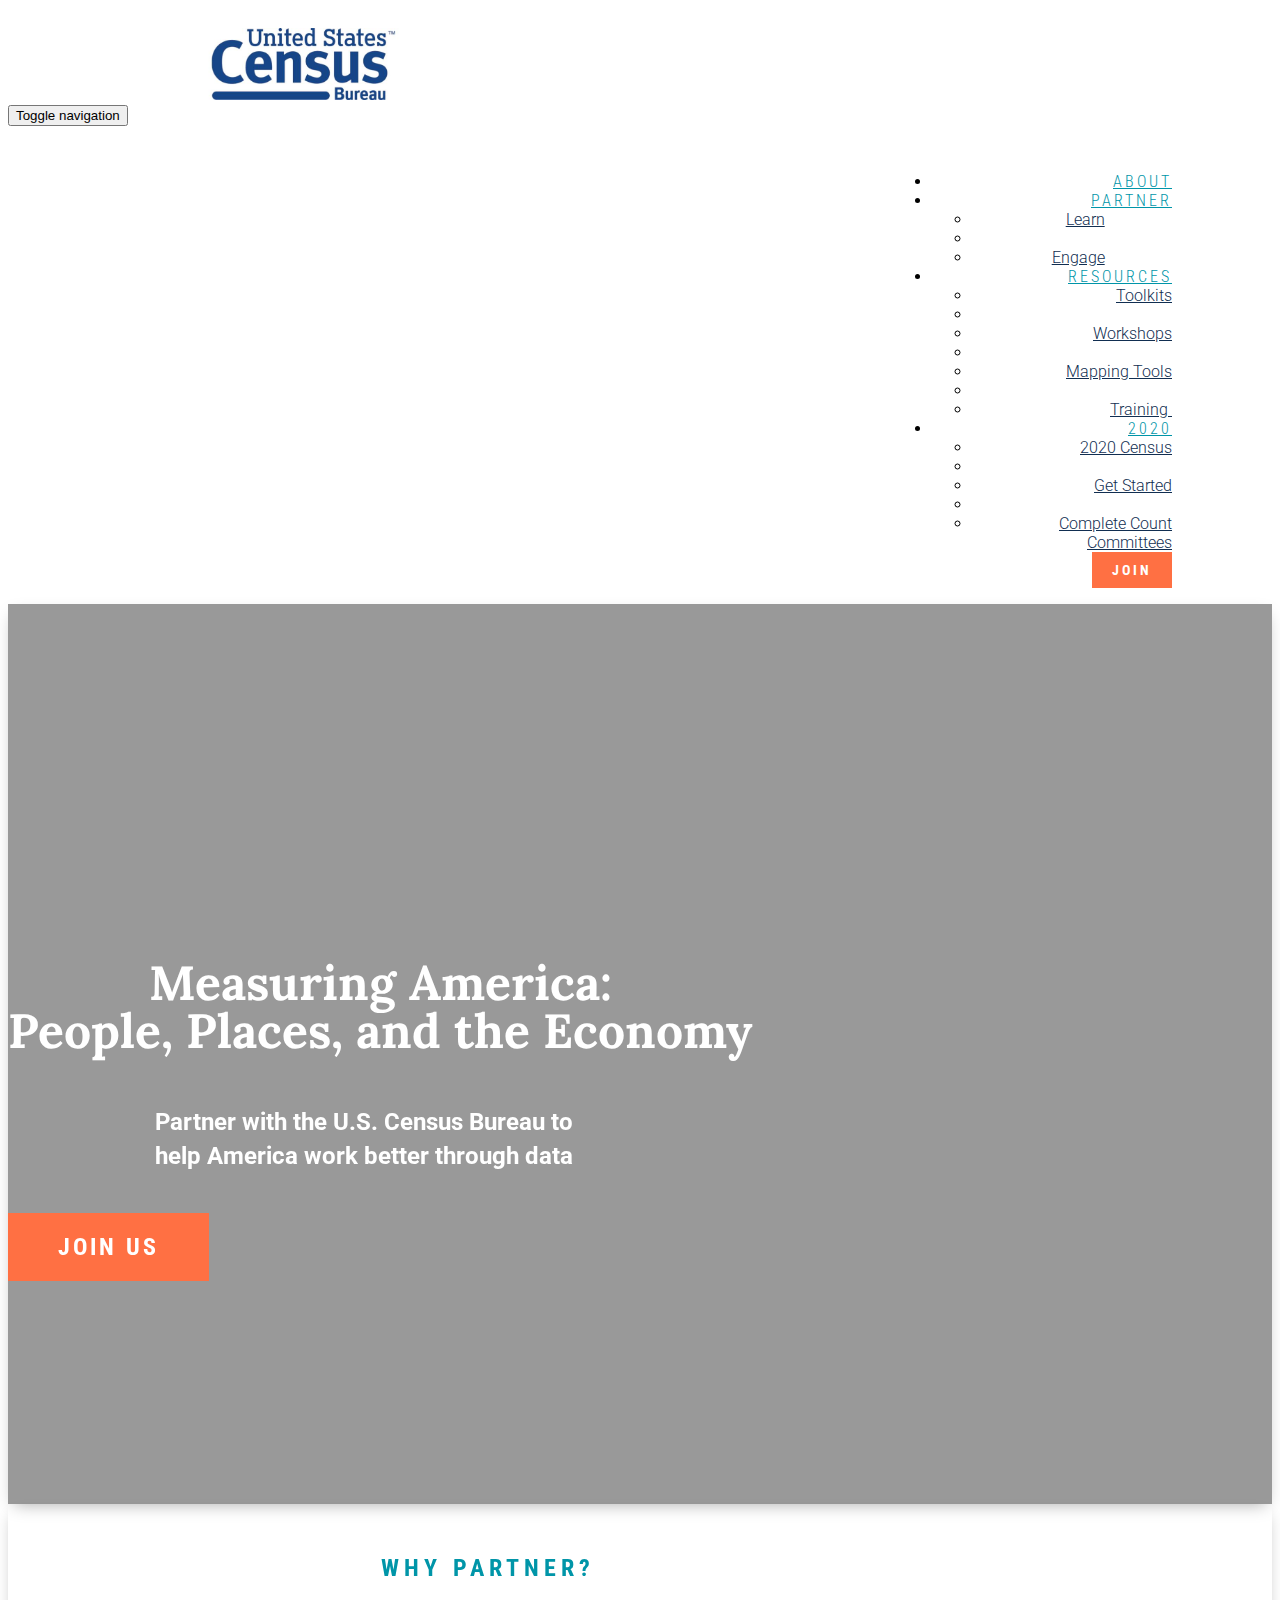
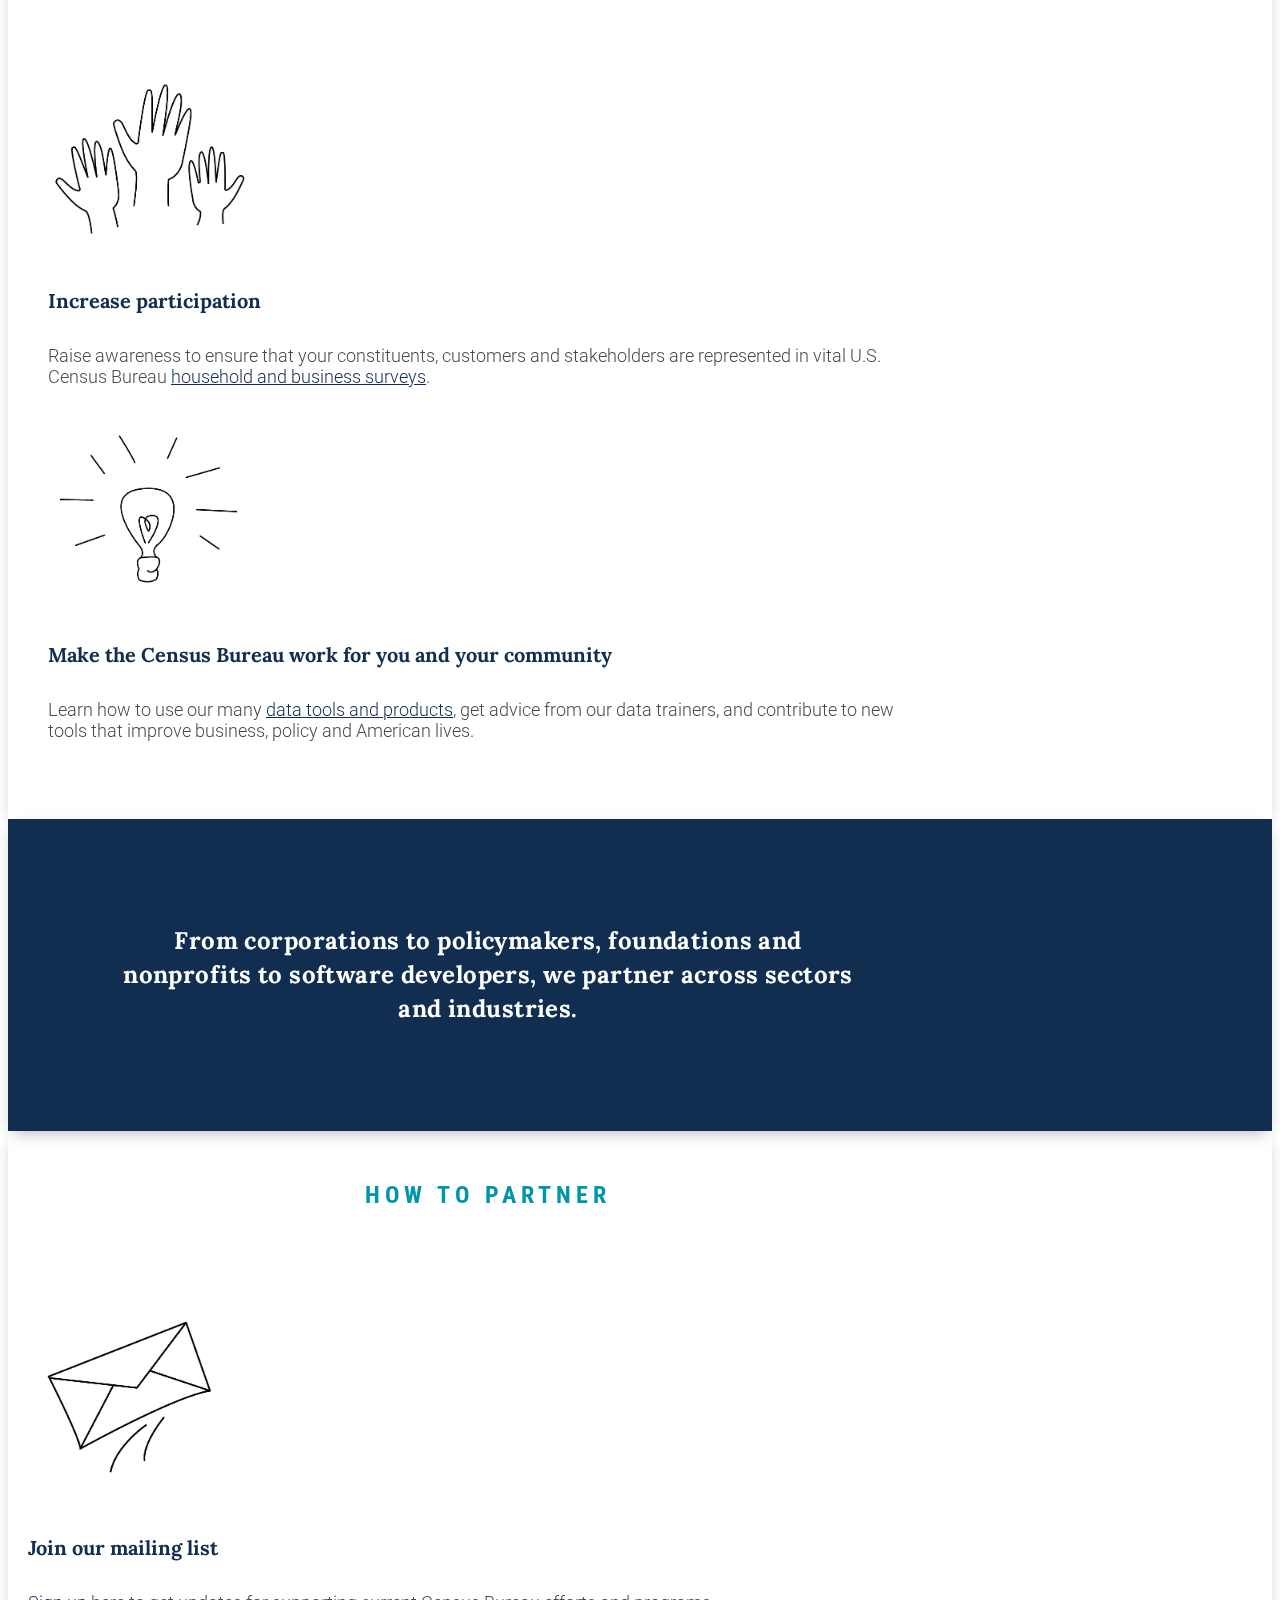
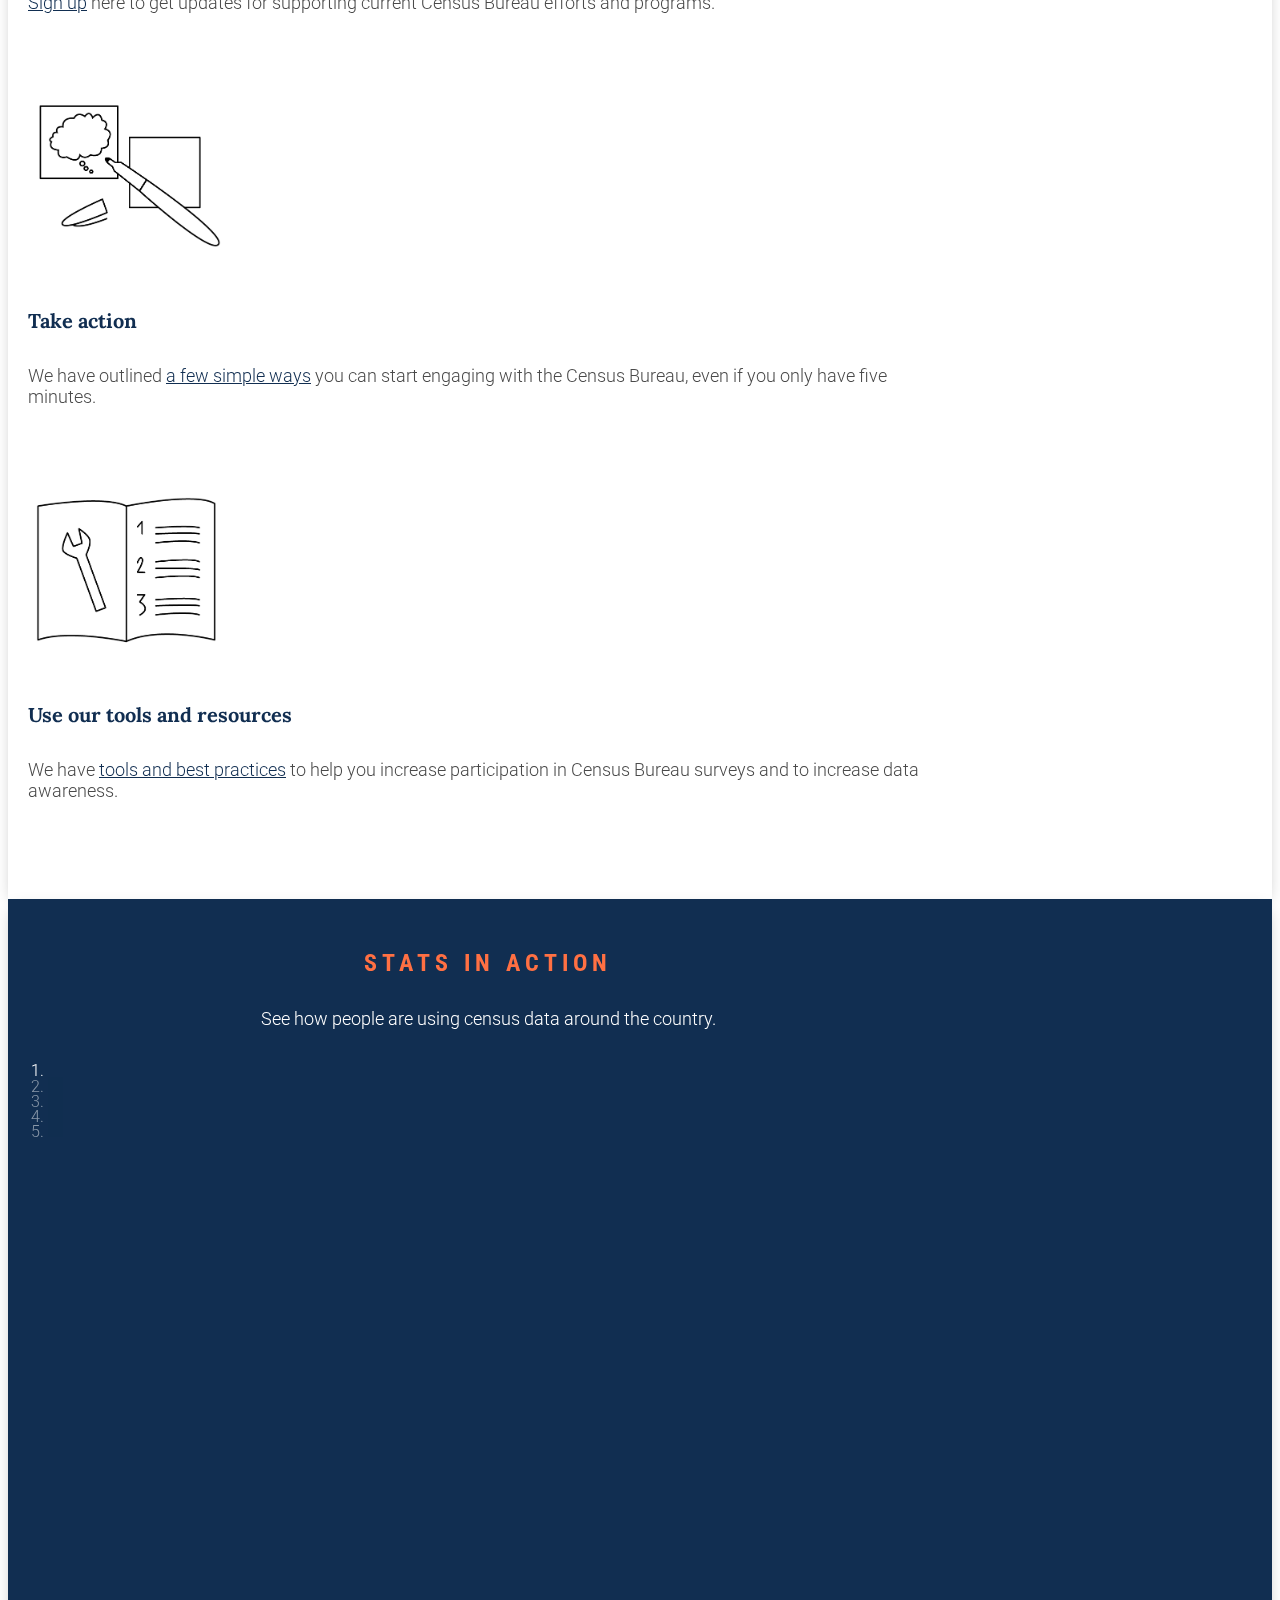
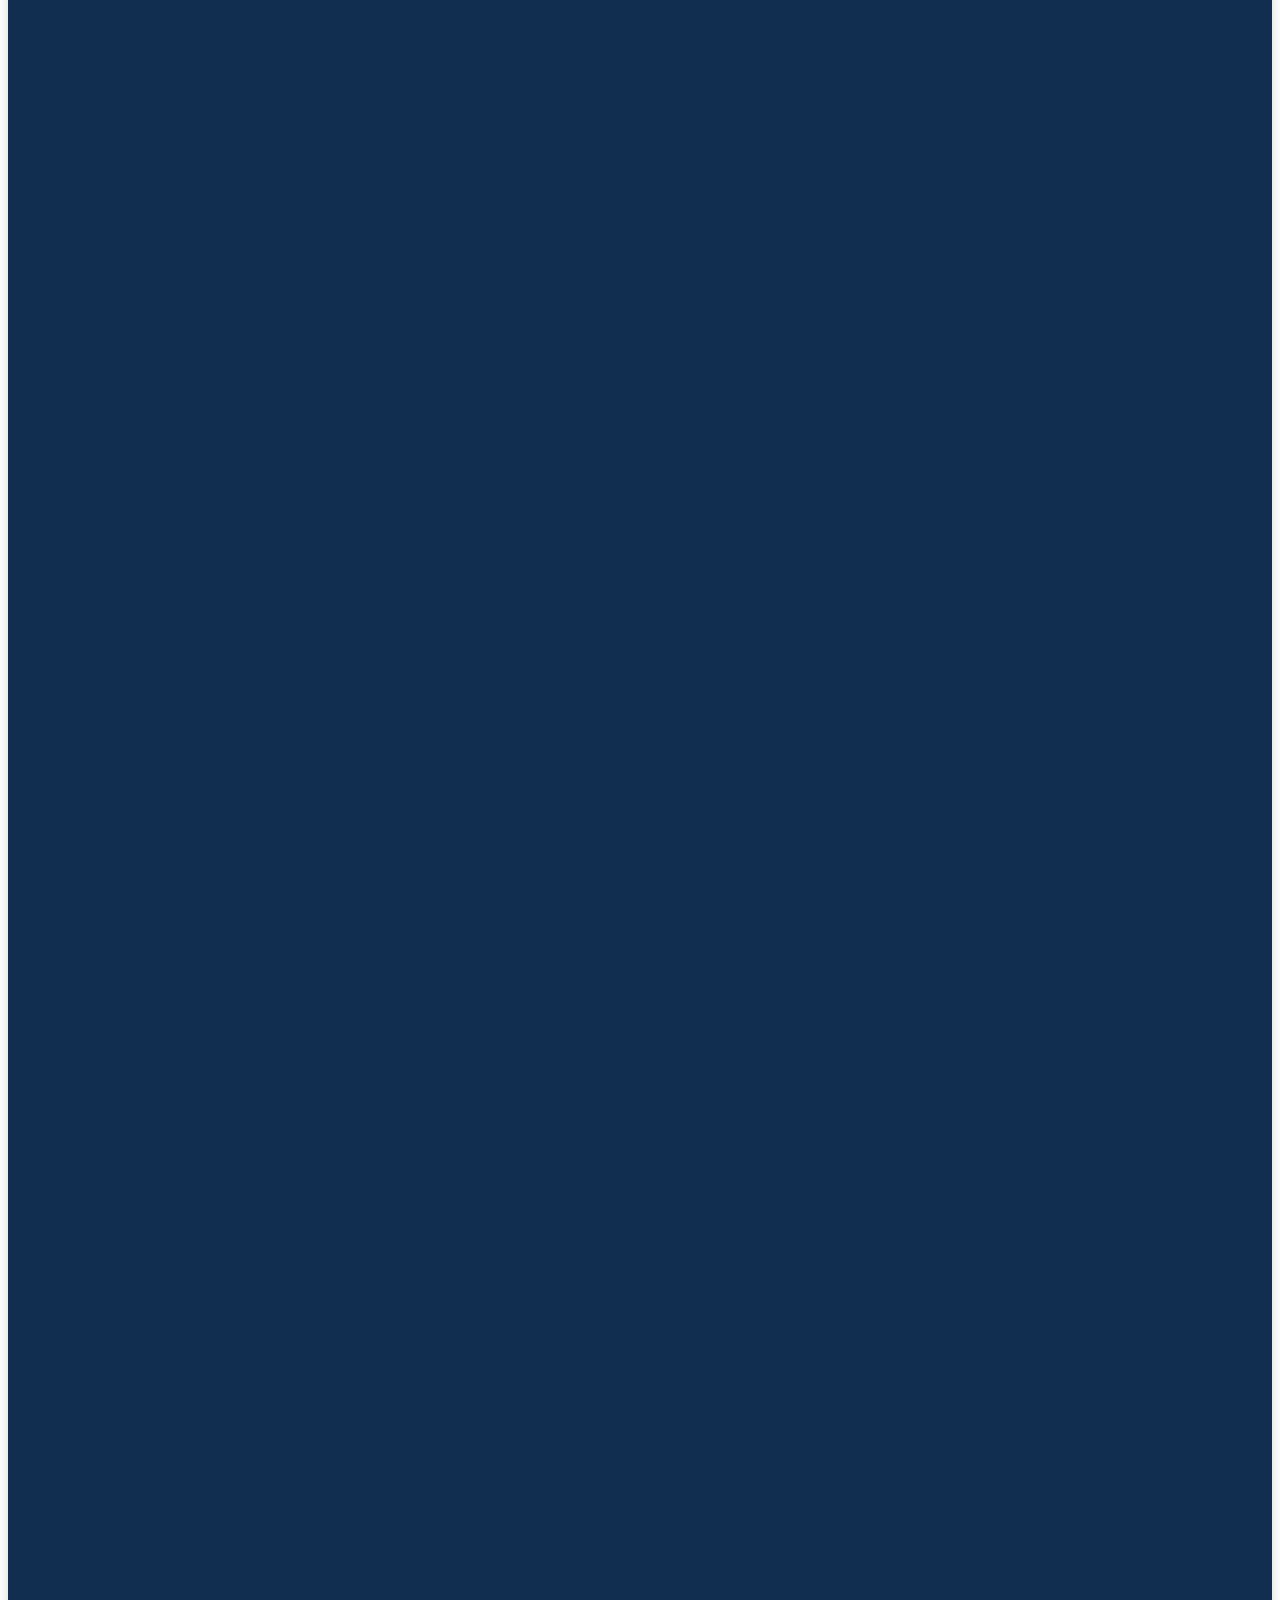
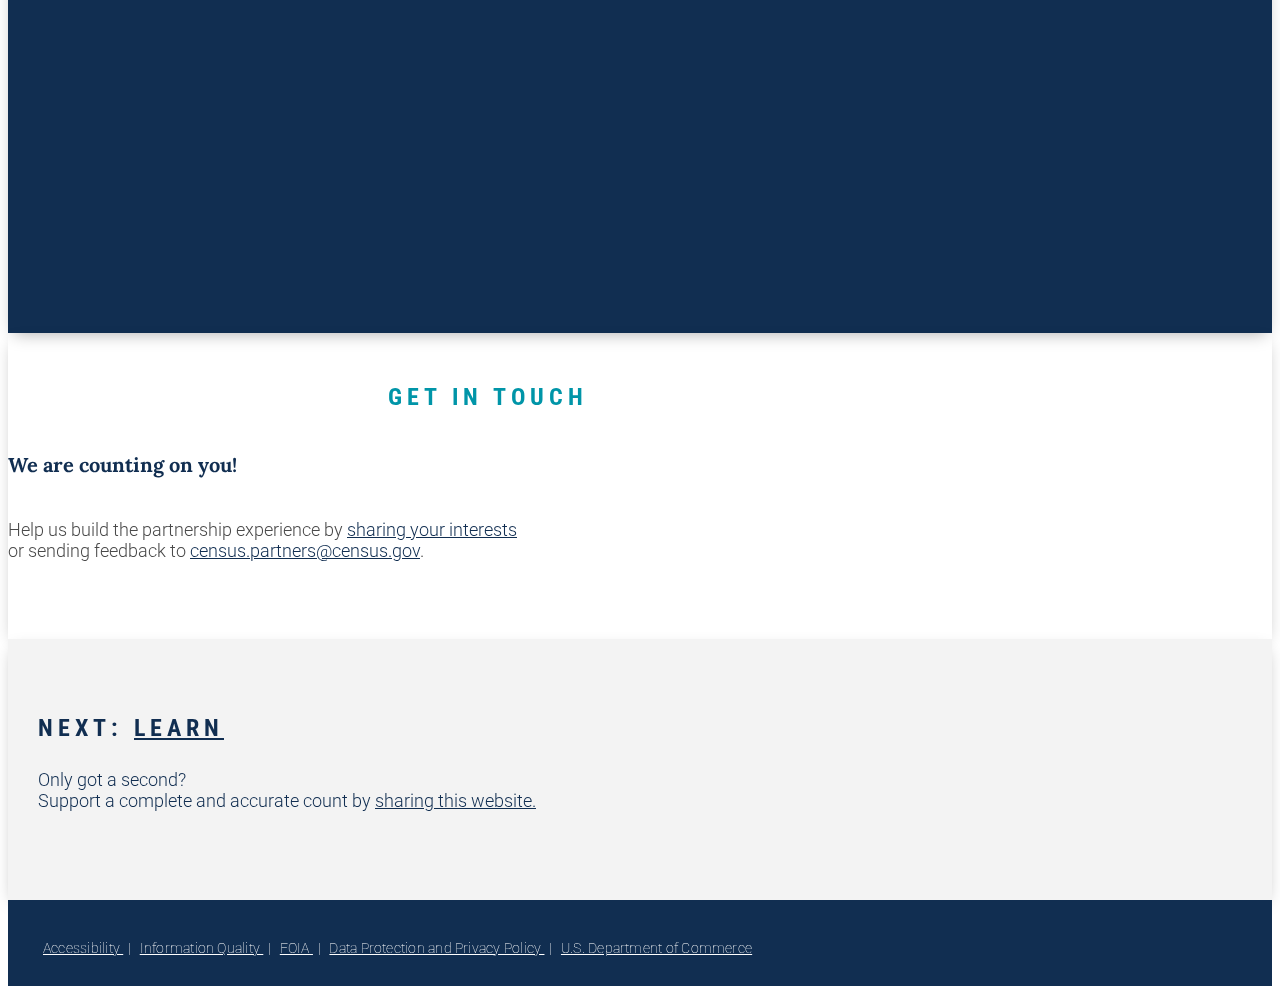
==== commit ecf67bc2: "complete count committee page + nav + fixed links + new copy" ====
--- a/index.html
+++ b/index.html
@@ -68,6 +68,8 @@
 						            <li><a href="2020.html">2020 Census</a></li>
 						            <li role="separator" class="divider"></li>
 						            <li><a href="Act-for-2020.html">Get Started</a></li>
+												<li role="separator" class="divider"></li>
+												<li><a href="Complete-Count.html">Complete Count <br> Committees</a></li>
 						      </ul>
 					  	</li>
 					 <a href="join.html">
@@ -168,11 +170,11 @@
 			</div>
 		</div>
 
-		
+
 		<div id="studies" class="white-div bottom-shadow navy-div">
 				<div class="container container-fluid text-center">
 					<h3 id="section-heading">
-						Stats in Action 
+						Stats in Action
 					</h3>
 					<p class="col-md-12">
 						See how people are using census data around the country.
@@ -217,7 +219,7 @@
 
 			<div id="get-in-touch" class="white-div bottom-shadow">
 			<div class="container container-fluid">
-				<h3 id="section-heading"> 
+				<h3 id="section-heading">
 					Get In Touch
 				</h3>
 				<h3 id="counting-on-you">We are counting on you!</h3>
@@ -228,7 +230,7 @@
 
 		<div id="next-learn" class="grey-div bottom-shadow text-center">
 			<div class="container container-fluid">
-				<h3> 
+				<h3>
 					Next: <a href="learn.html" style="text-decoration: underline">Learn</a>
 				</h3>
 				<p>Only got a second? <br> Support a complete and accurate count by <a href="http://www.facebook.com/sharer/sharer.php?u=https://www.census.gov/partners/"><u>sharing this website.</u></a></p>
@@ -332,4 +334,4 @@
 
 		</script>
 	</body>
-</html>+</html>
--- a/src/css/custom.css
+++ b/src/css/custom.css
@@ -1,7 +1,9 @@
-/* ------------- any custom code should go here ------------- */ 
+/* ------------- any custom code should go here ------------- */
 a{
   color: #112E51;
 }
+
+
 .white-div h3 {
   color: #112E51;
   font-family: 'Lora', serif;
@@ -184,11 +186,11 @@
 
 .overlay-box{
   display:inline-block !important;
-  position:relative !important; 
+  position:relative !important;
   overflow: hidden;
 }
 
-.share-overlay{ 
+.share-overlay{
   visibility:hidden;
   opacity:0;
   transition:visibility 0s linear 0.5s,opacity 0.5s linear;*/
@@ -203,7 +205,7 @@
   background-color: rgba(255, 255, 255, 0.8);
   color: #fff;
   width:100%;
-  height:100%;    
+  height:100%;
 }
 
 .share-overlay span {
@@ -432,7 +434,7 @@
   margin-top: 5px;
 }
 textarea{
-  resize: vertical; 
+  resize: vertical;
 }
 .narrow-lg{
   max-width: 580px;
@@ -618,4 +620,7 @@
 }
 .btn:focus {
   outline: none;
-}+}
+.carousel-inner>.item>a>img, .carousel-inner>.item>img, .img-responsive, .thumbnail a>img, .thumbnail>img{
+  width: 275px;
+}
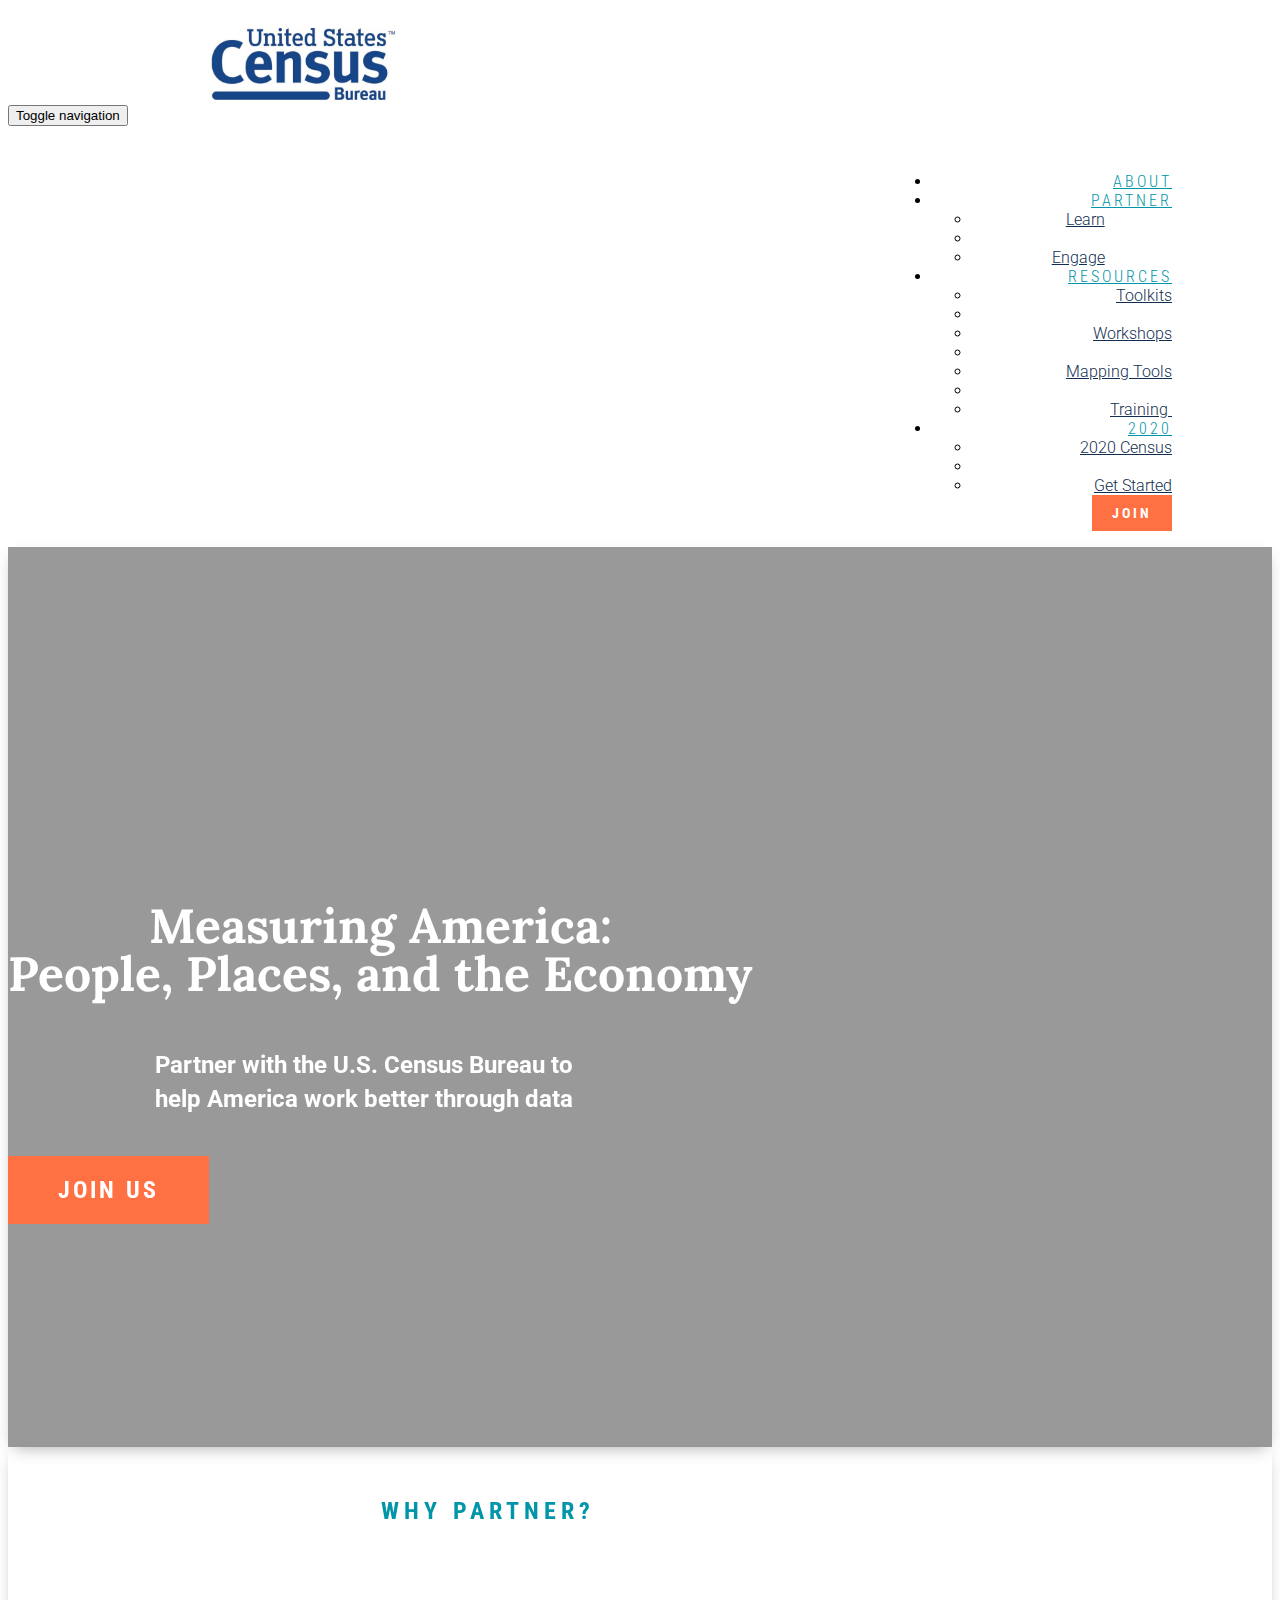
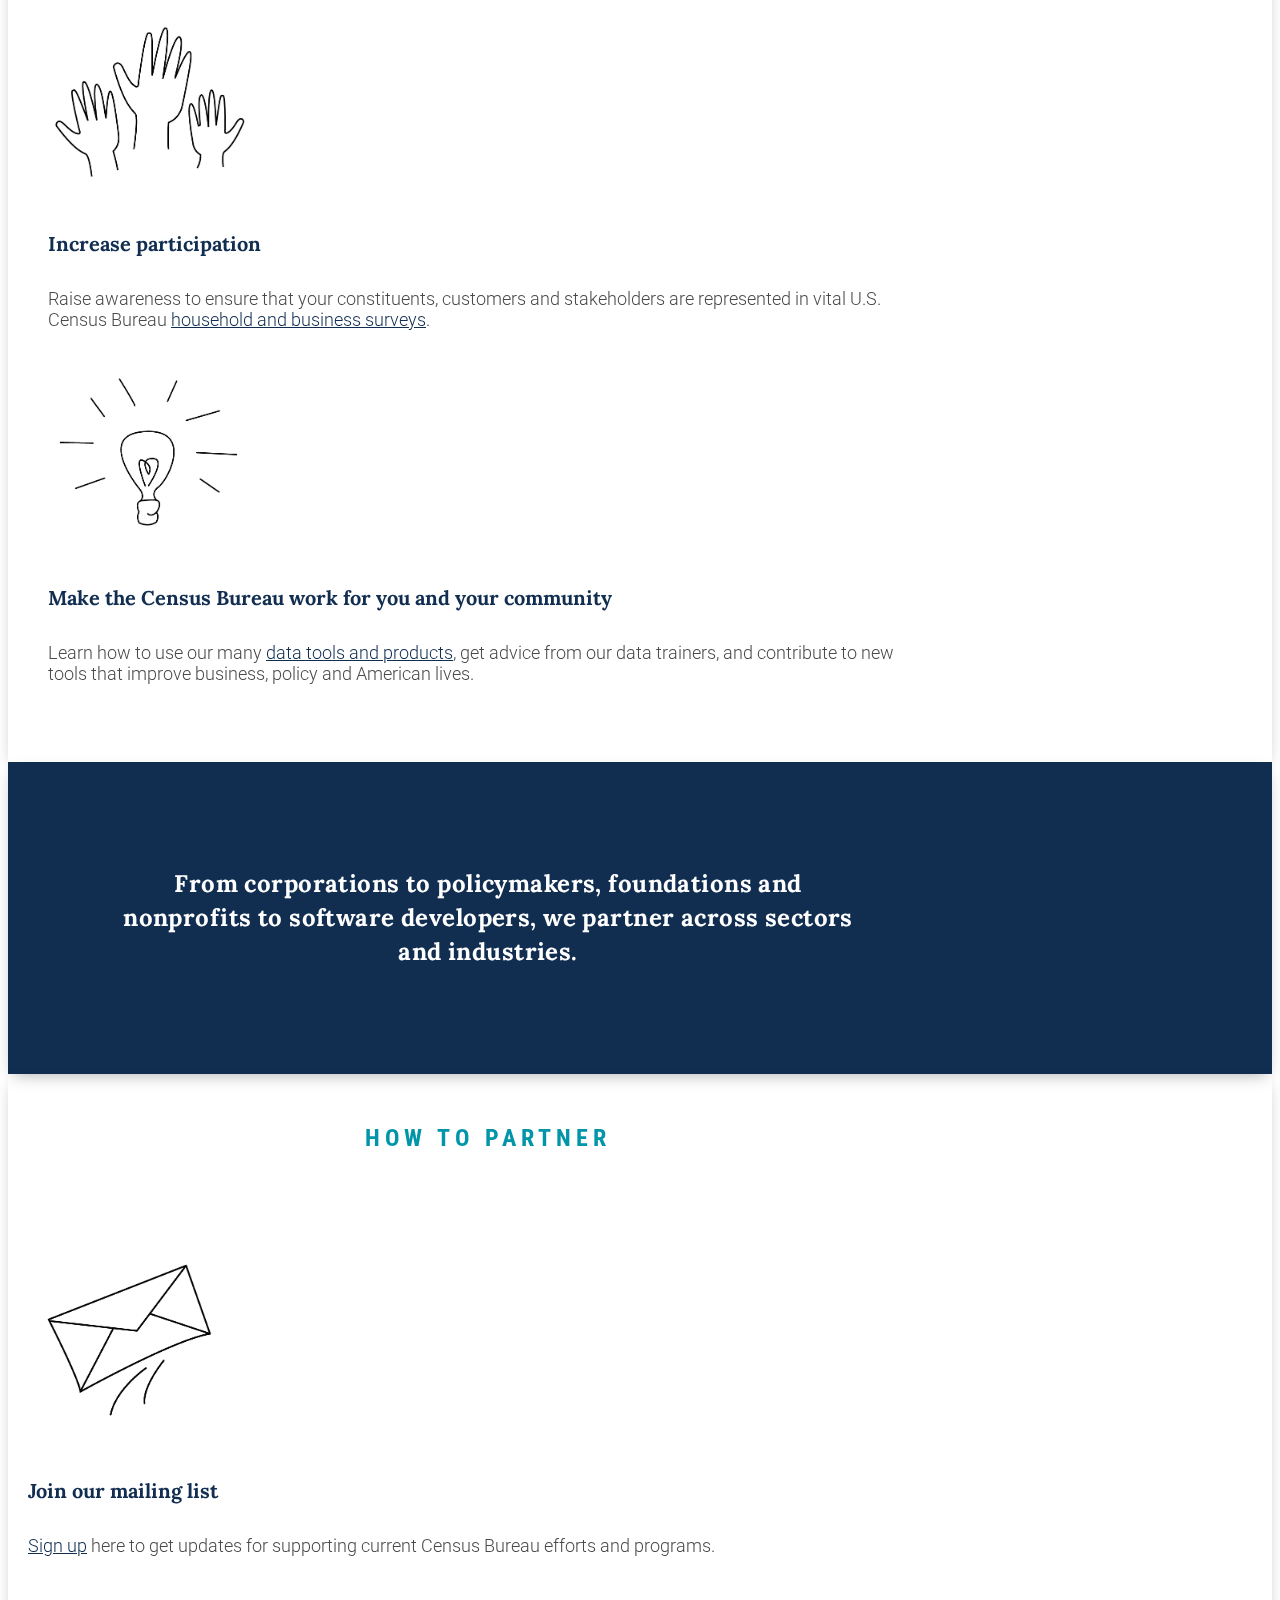
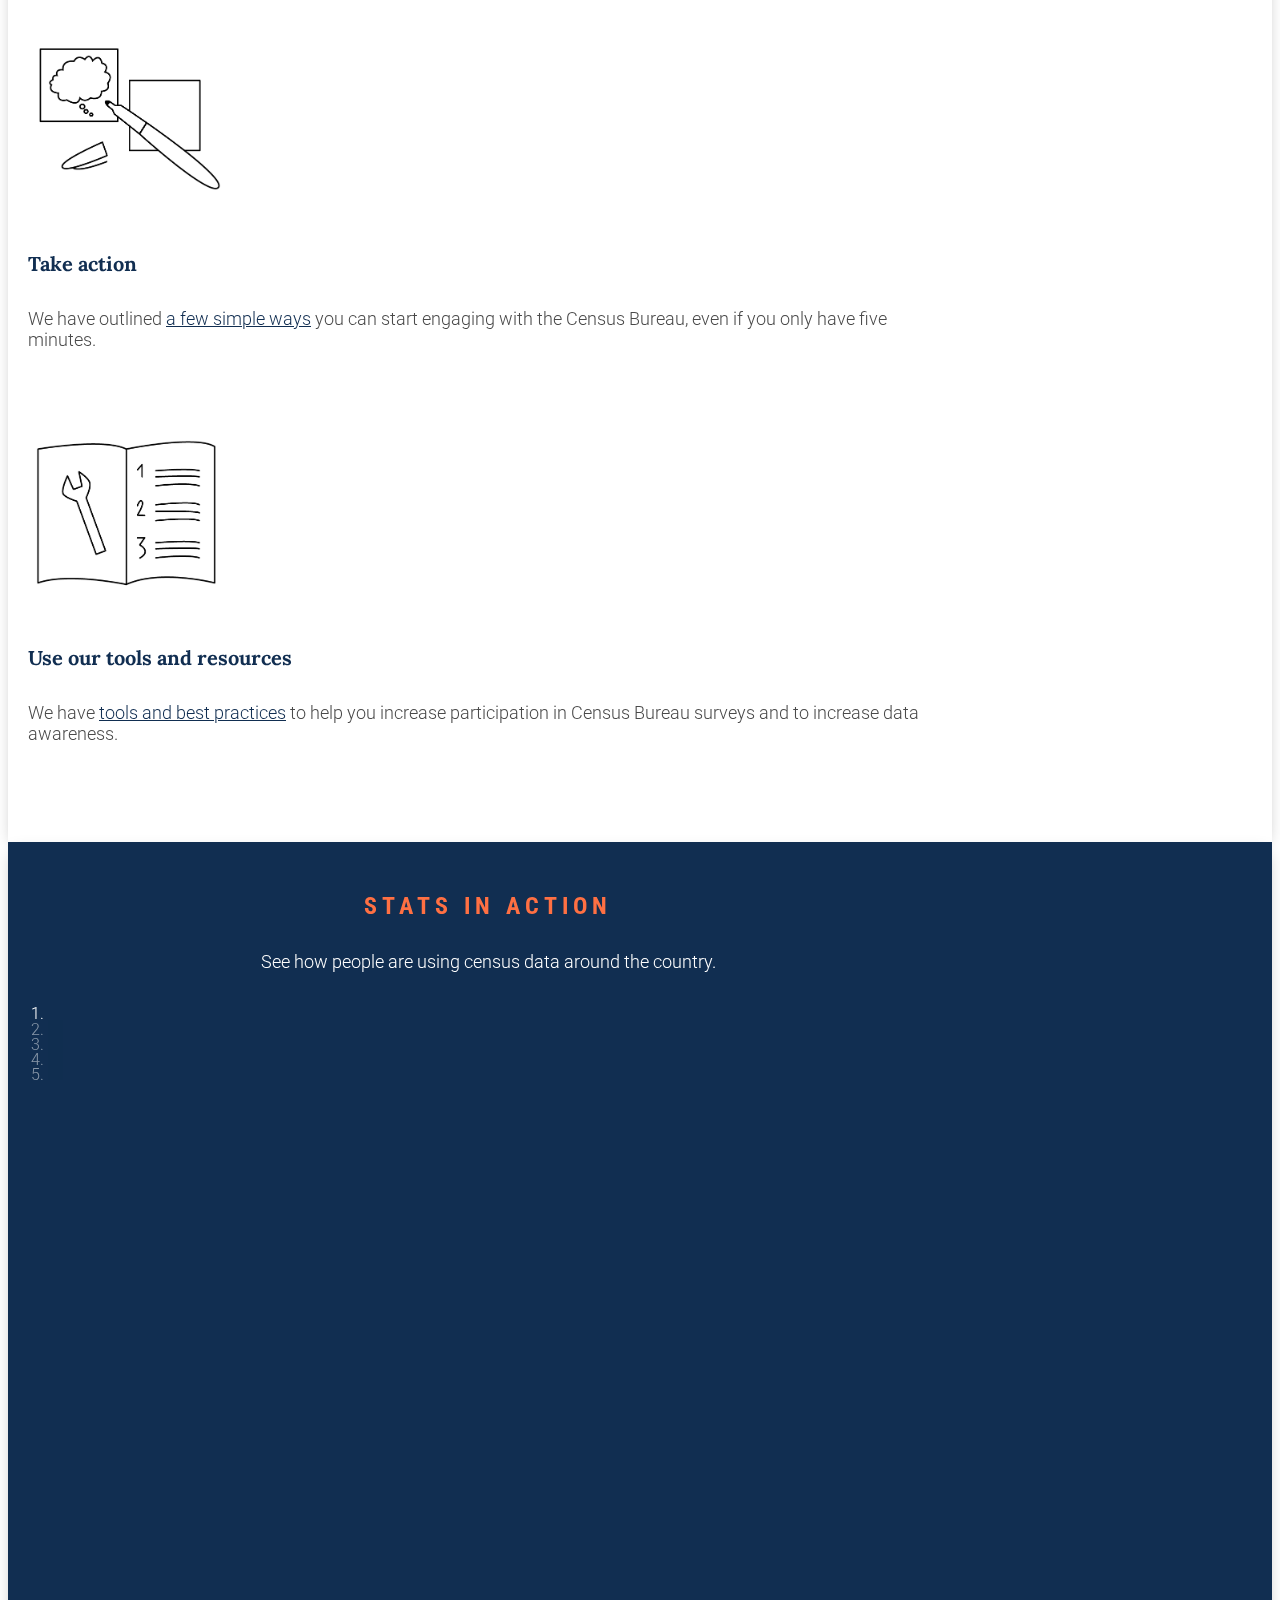
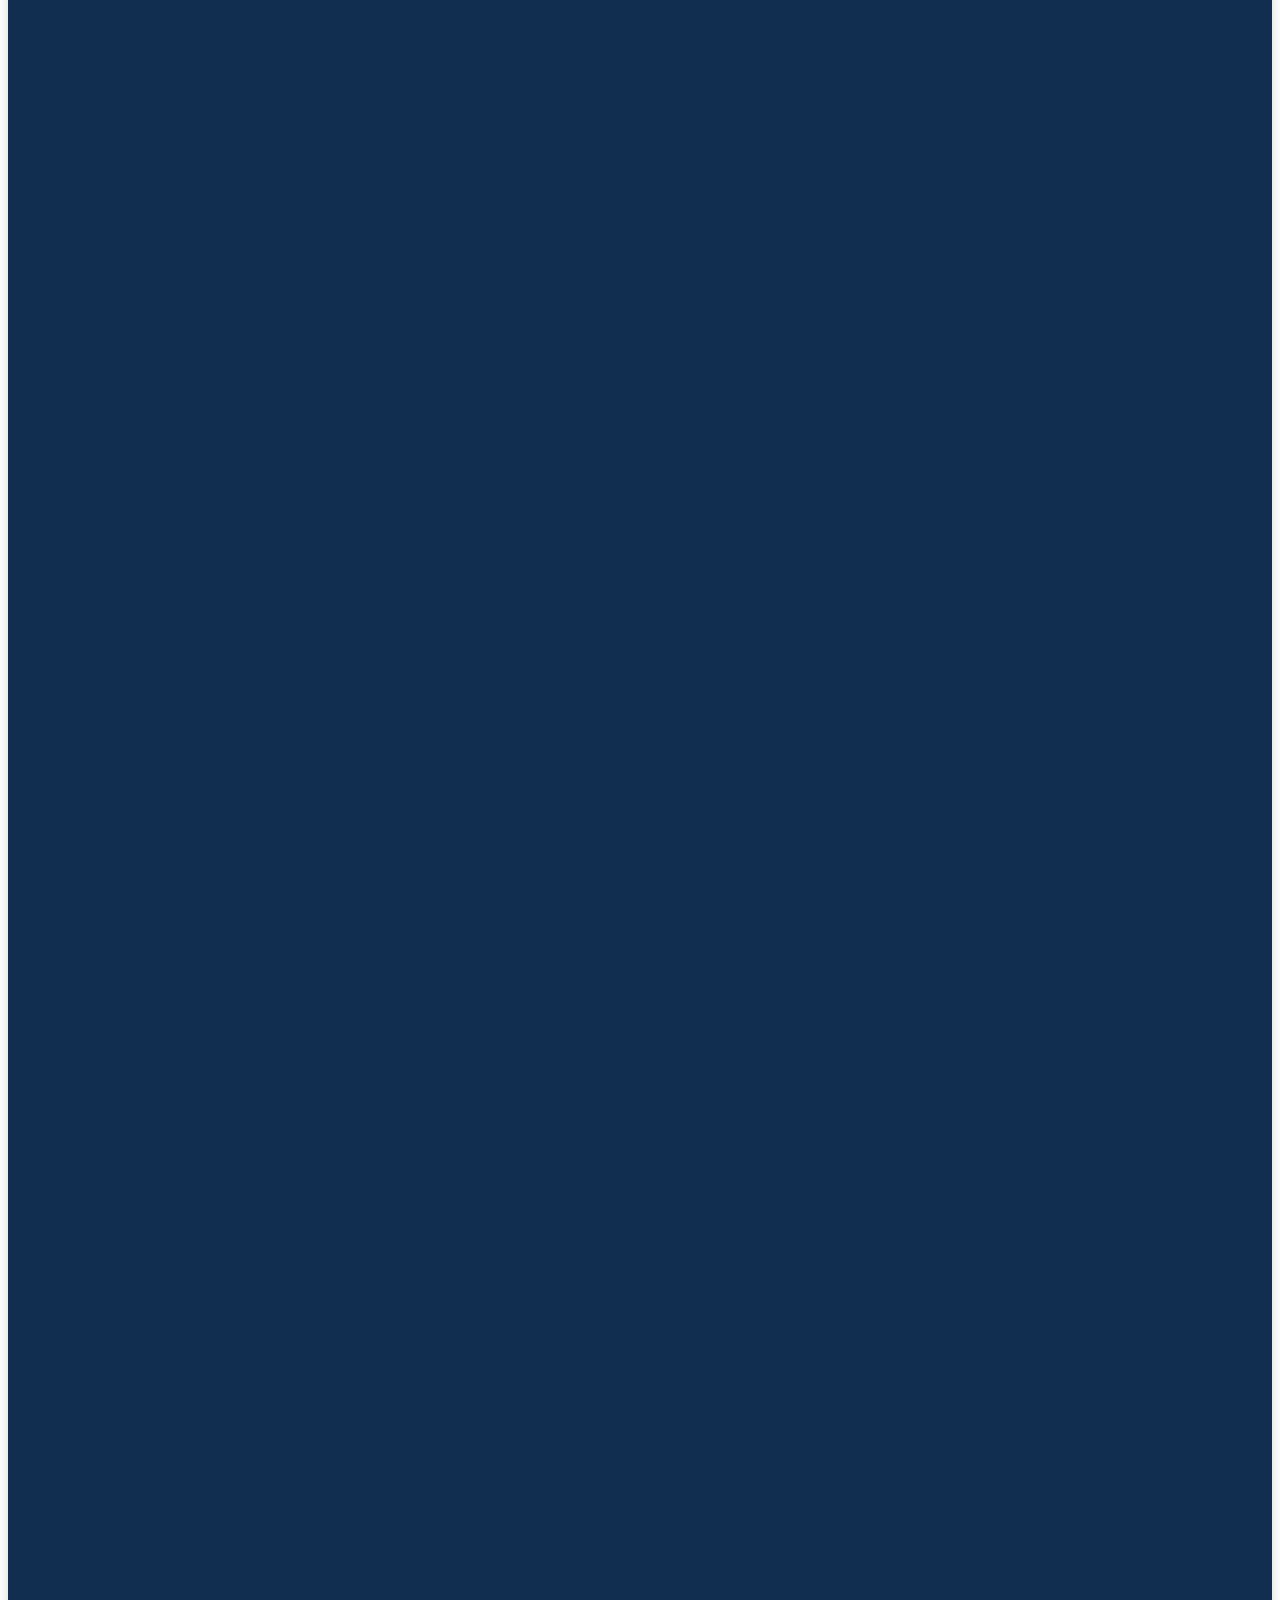
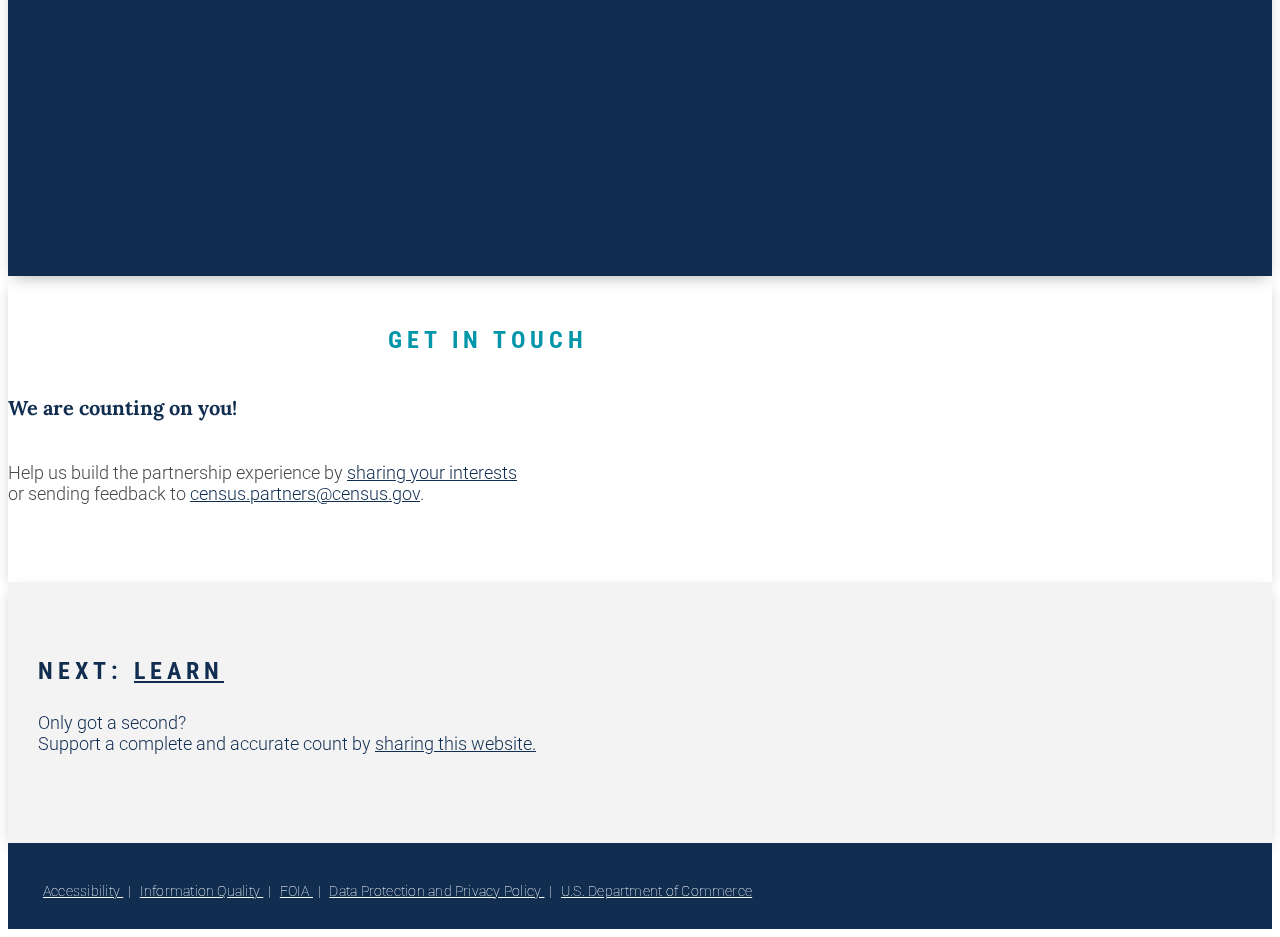
==== commit c702b912: "copy updates and new resources for toolkit and workshop pages" ====
--- a/index.html
+++ b/index.html
@@ -68,8 +68,10 @@
 						            <li><a href="2020.html">2020 Census</a></li>
 						            <li role="separator" class="divider"></li>
 						            <li><a href="Act-for-2020.html">Get Started</a></li>
+												<!--
 												<li role="separator" class="divider"></li>
-												<li><a href="Complete-Count.html">Complete Count <br> Committees</a></li>
+												<li><a href="Complete-Count.html">Complete Count <br>Committees</a></li>
+												-->
 						      </ul>
 					  	</li>
 					 <a href="join.html">
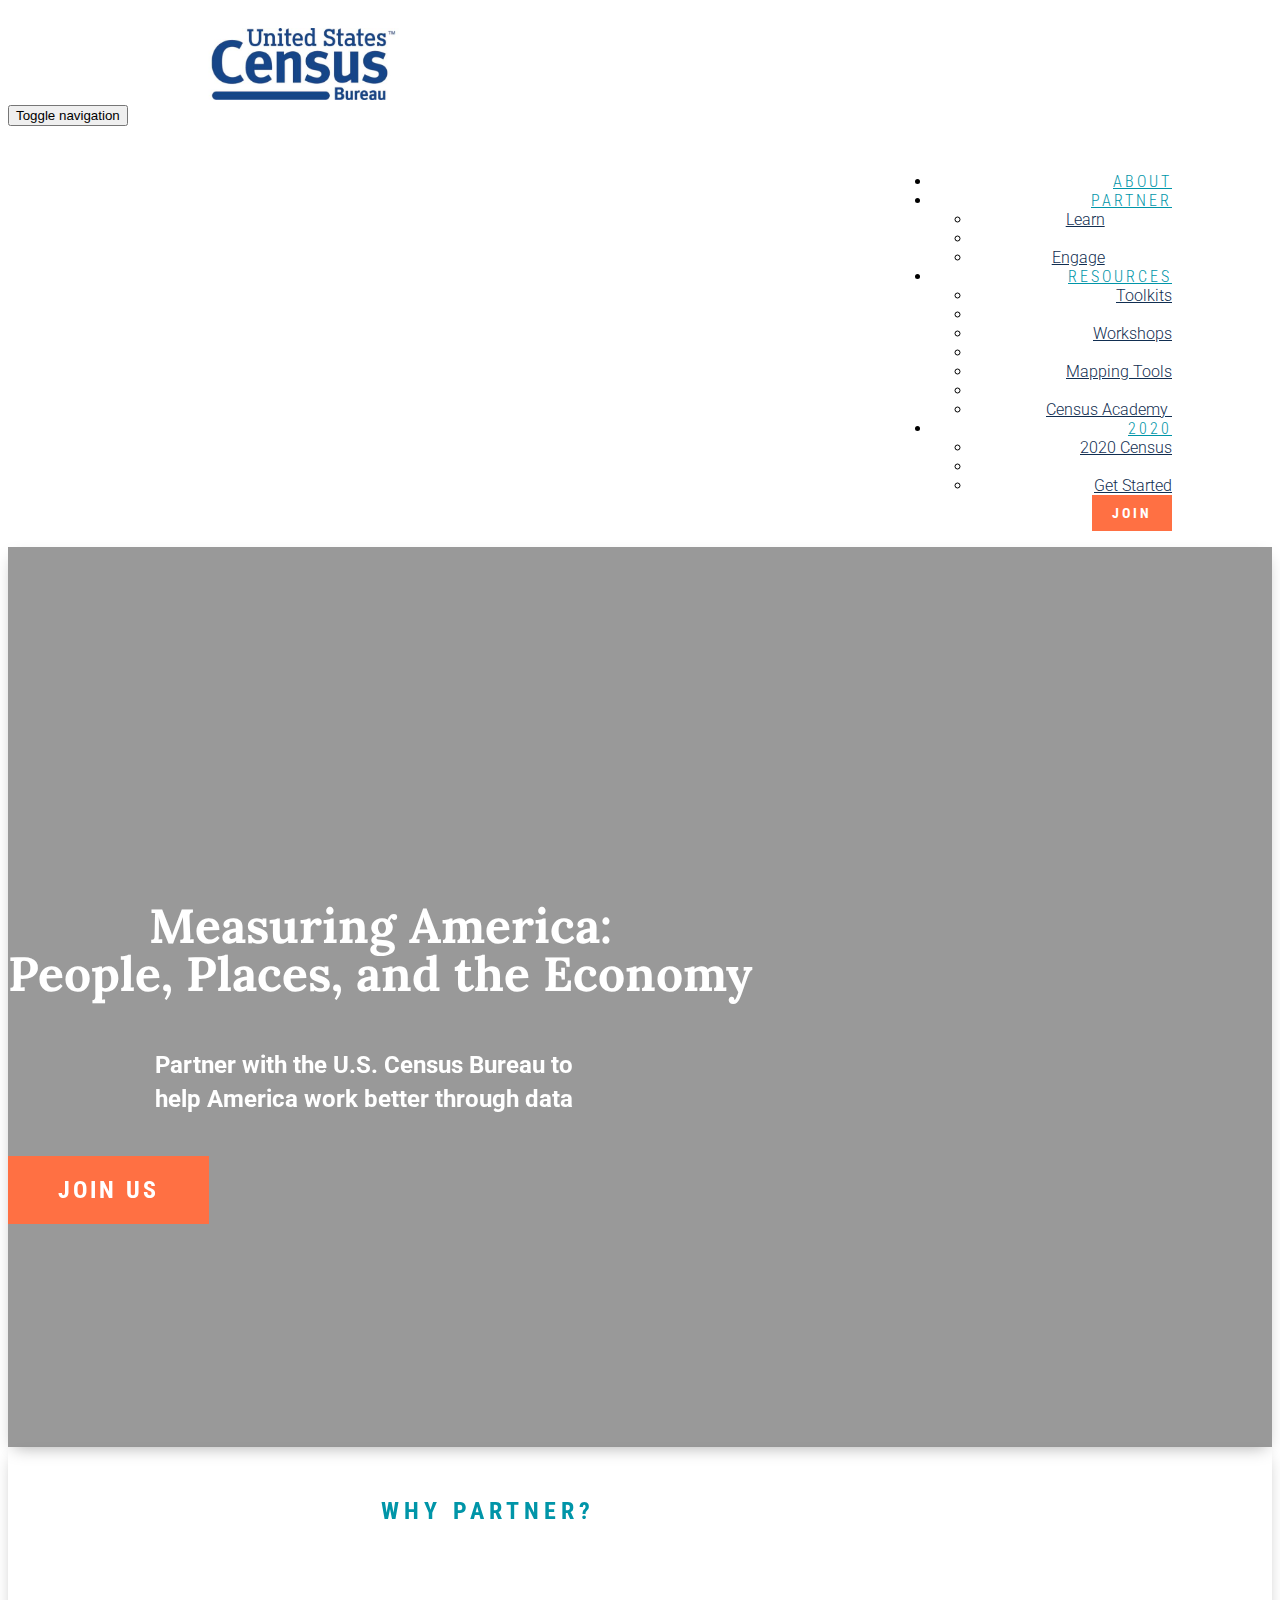
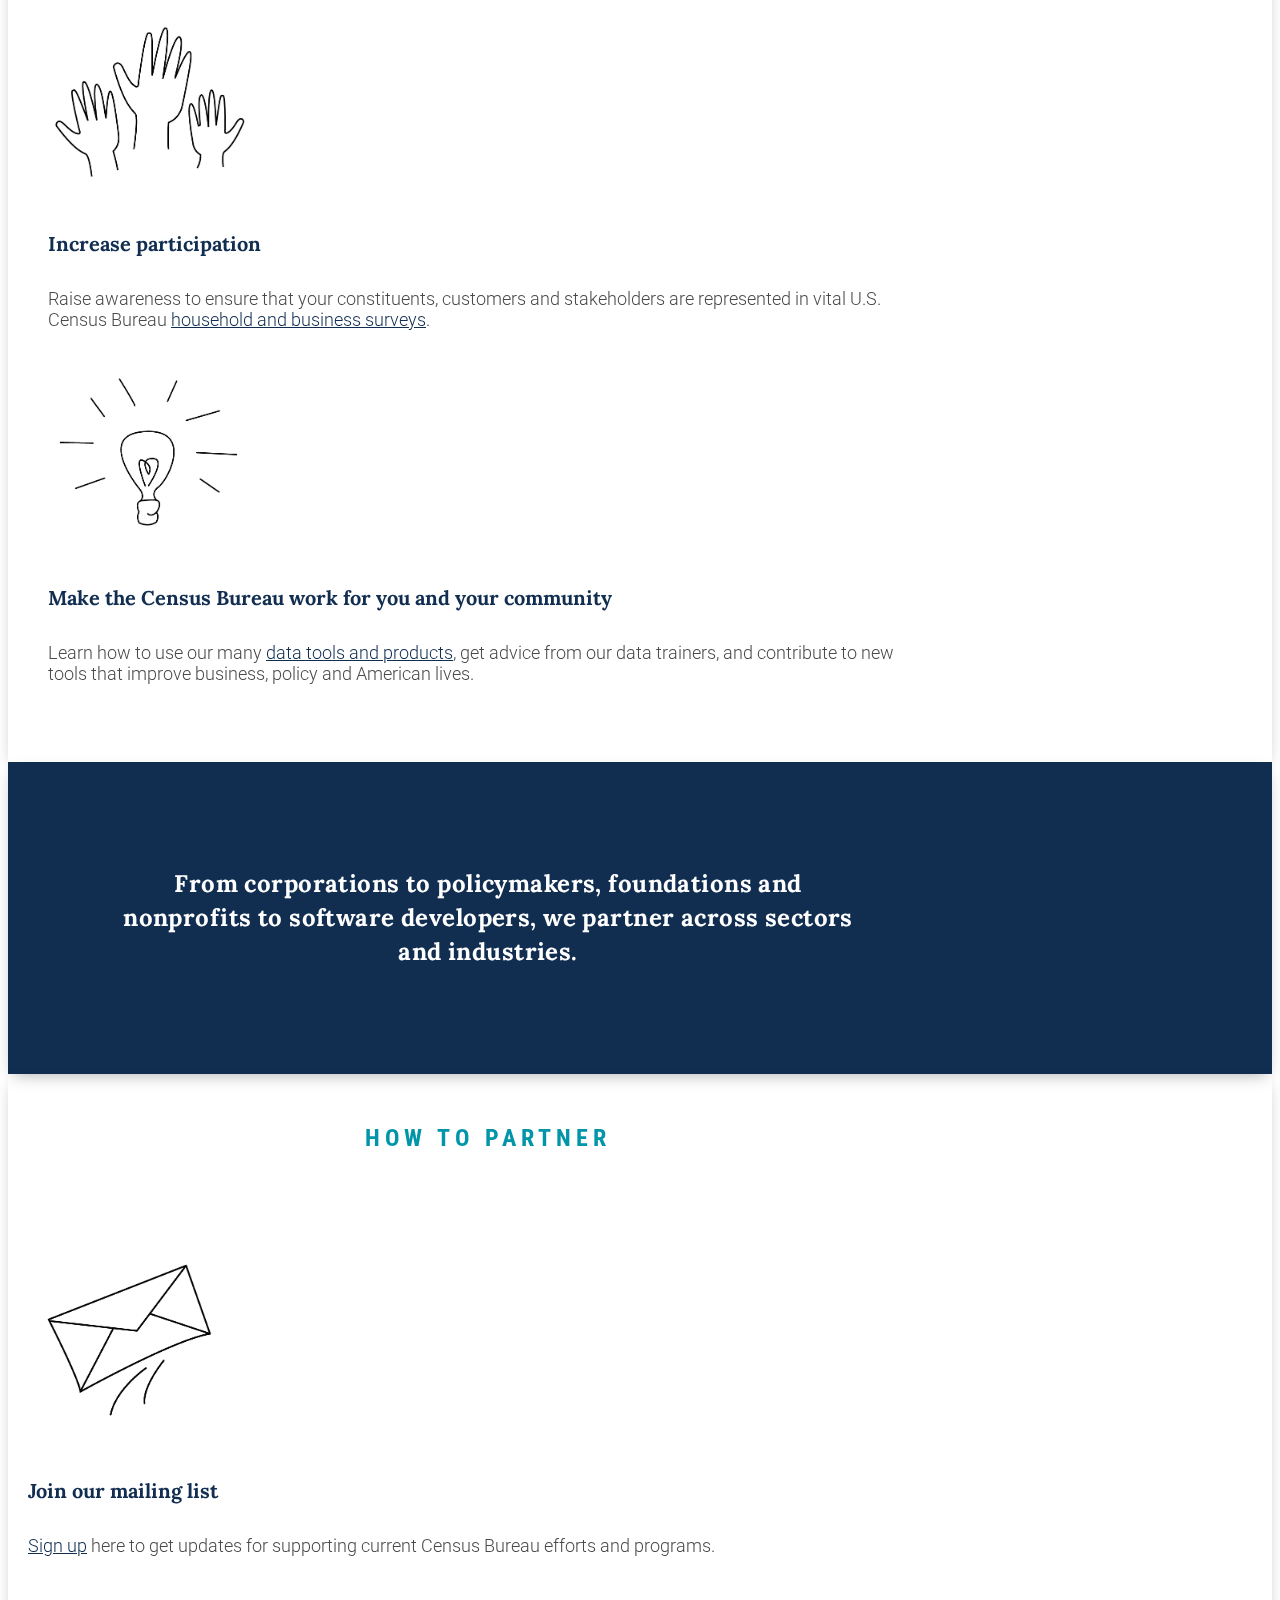
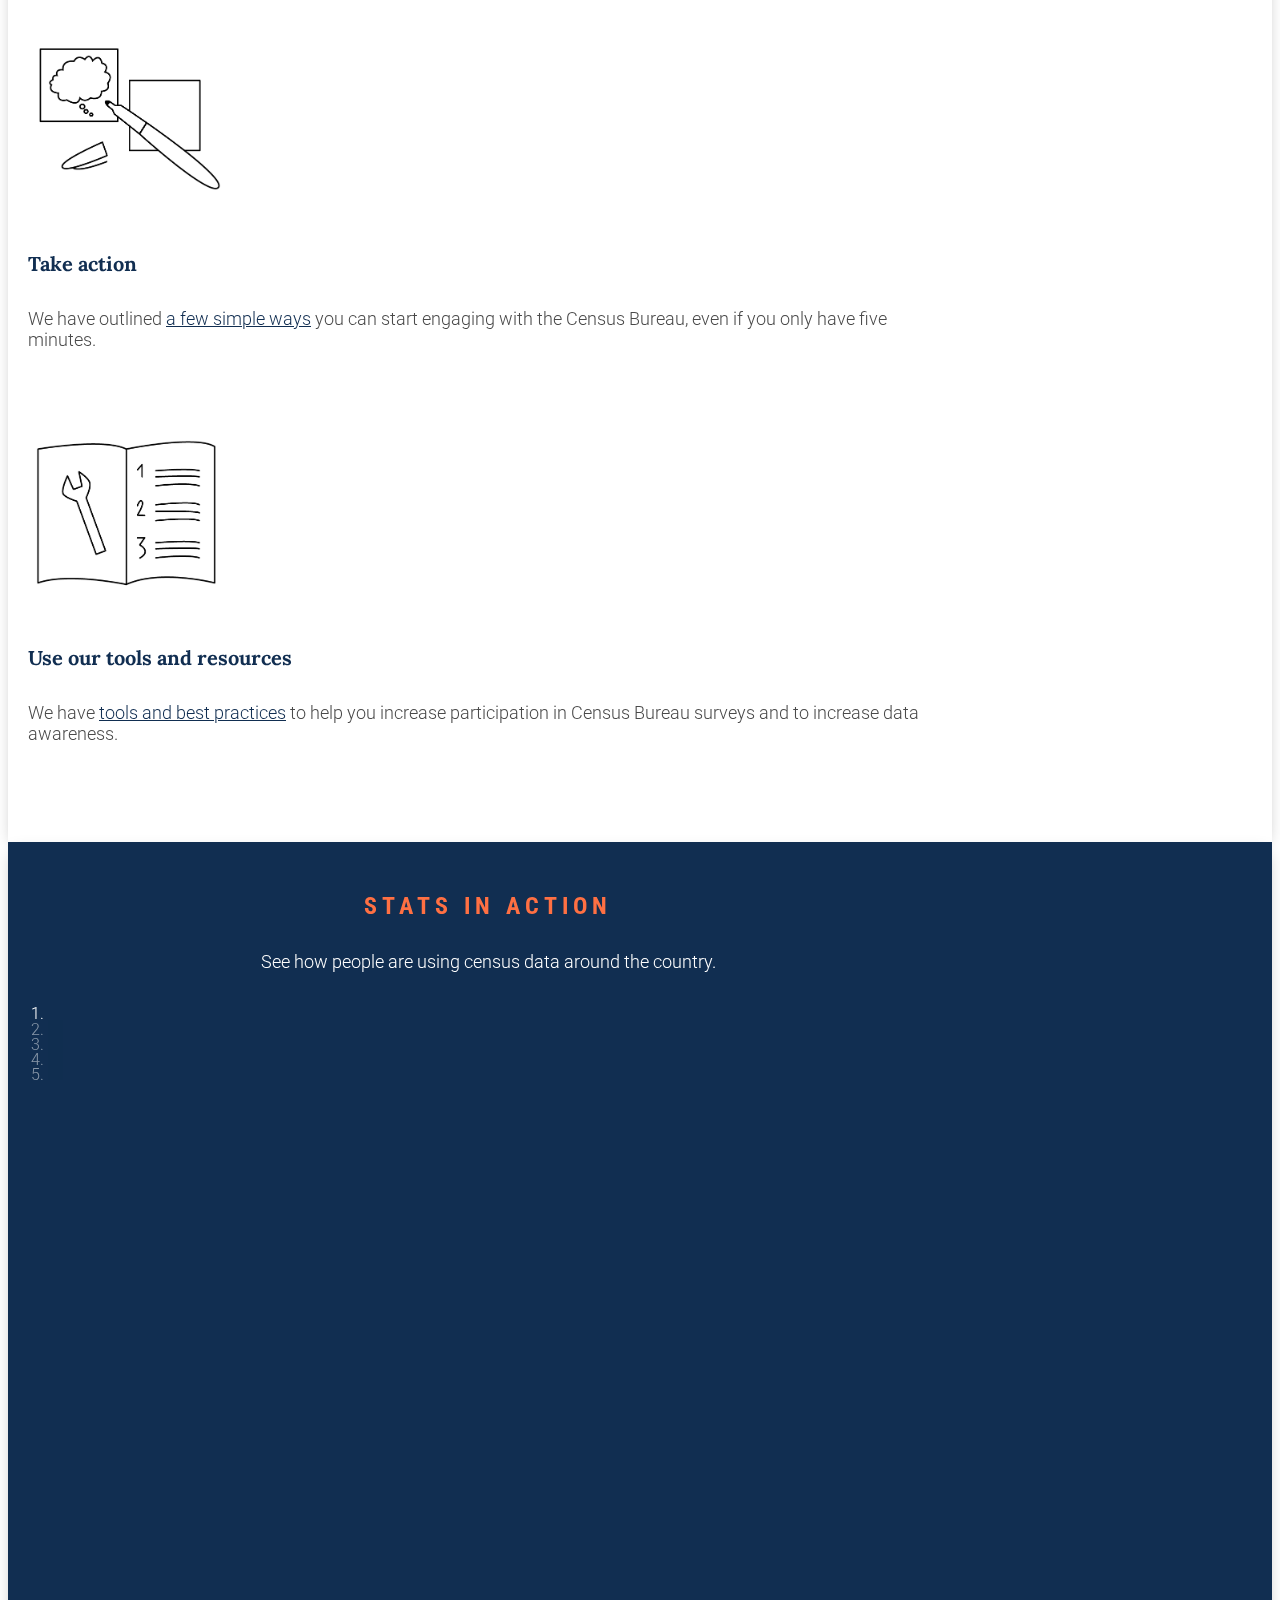
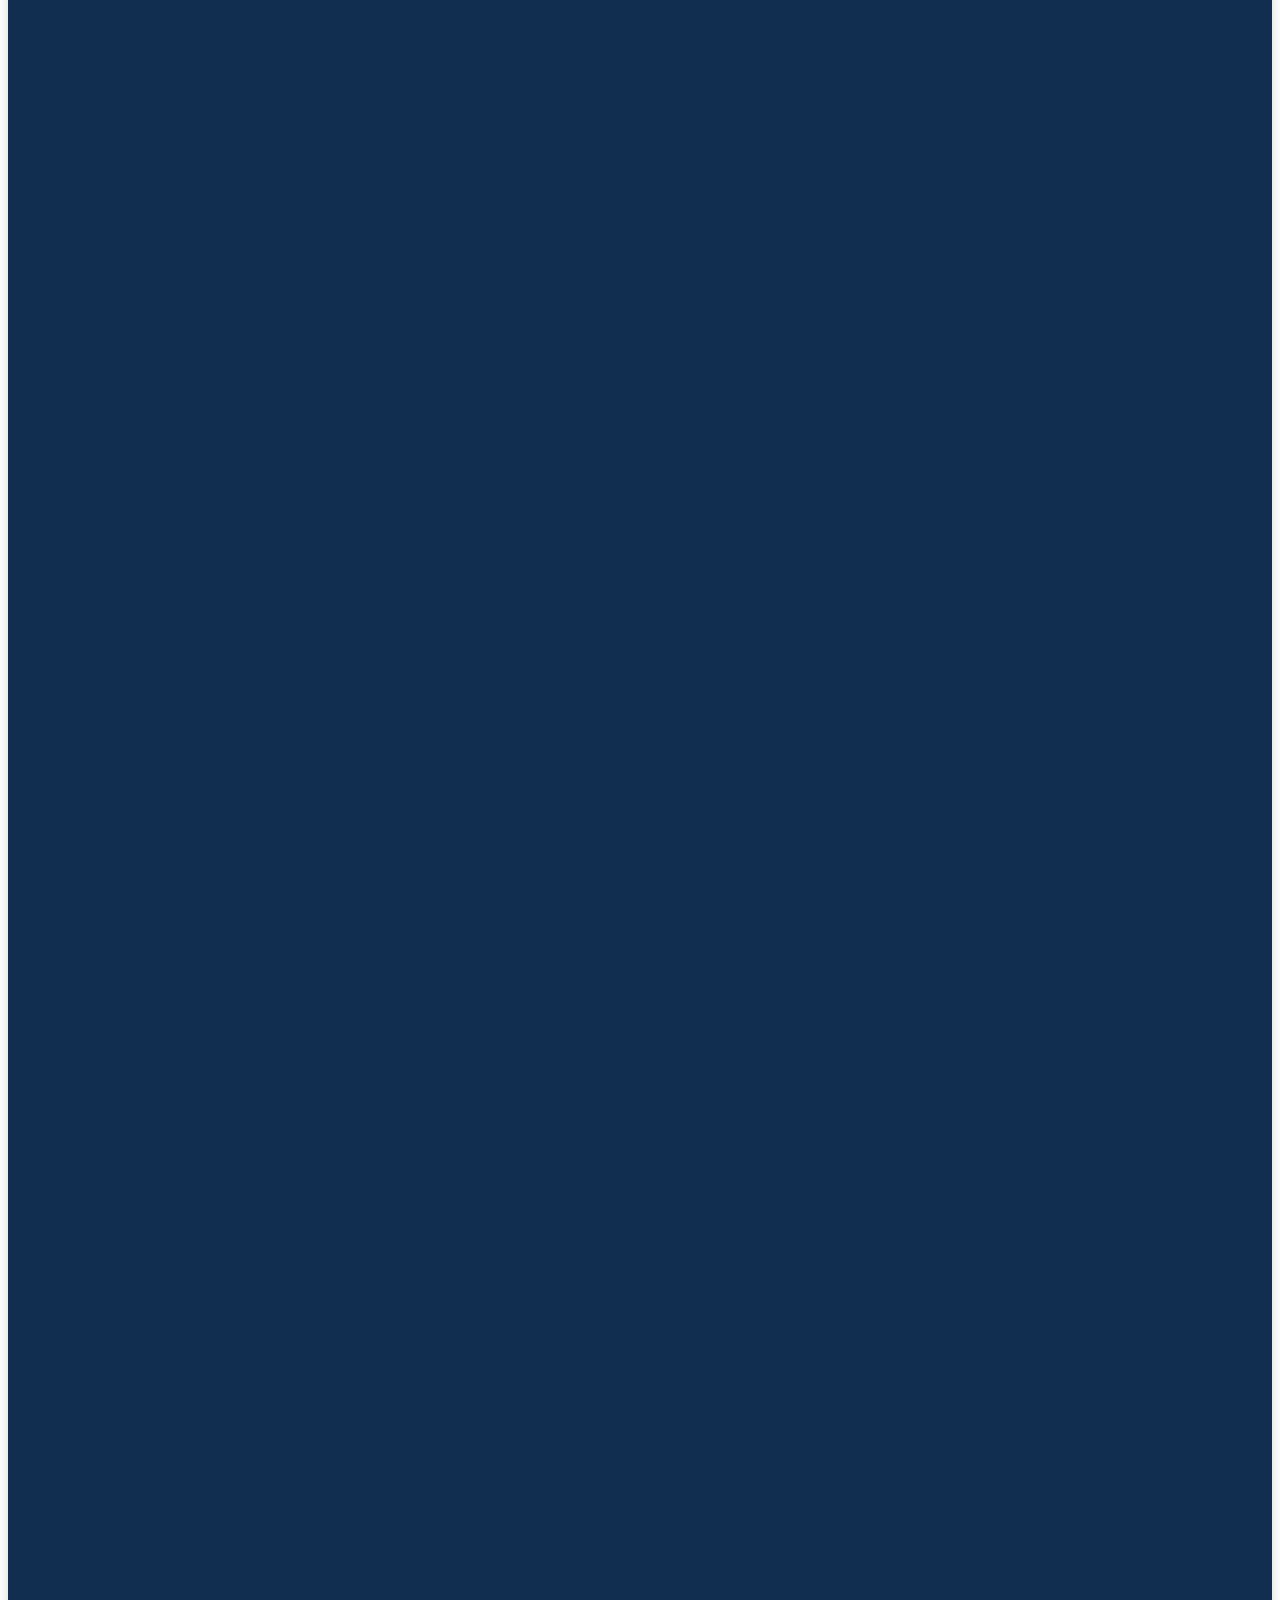
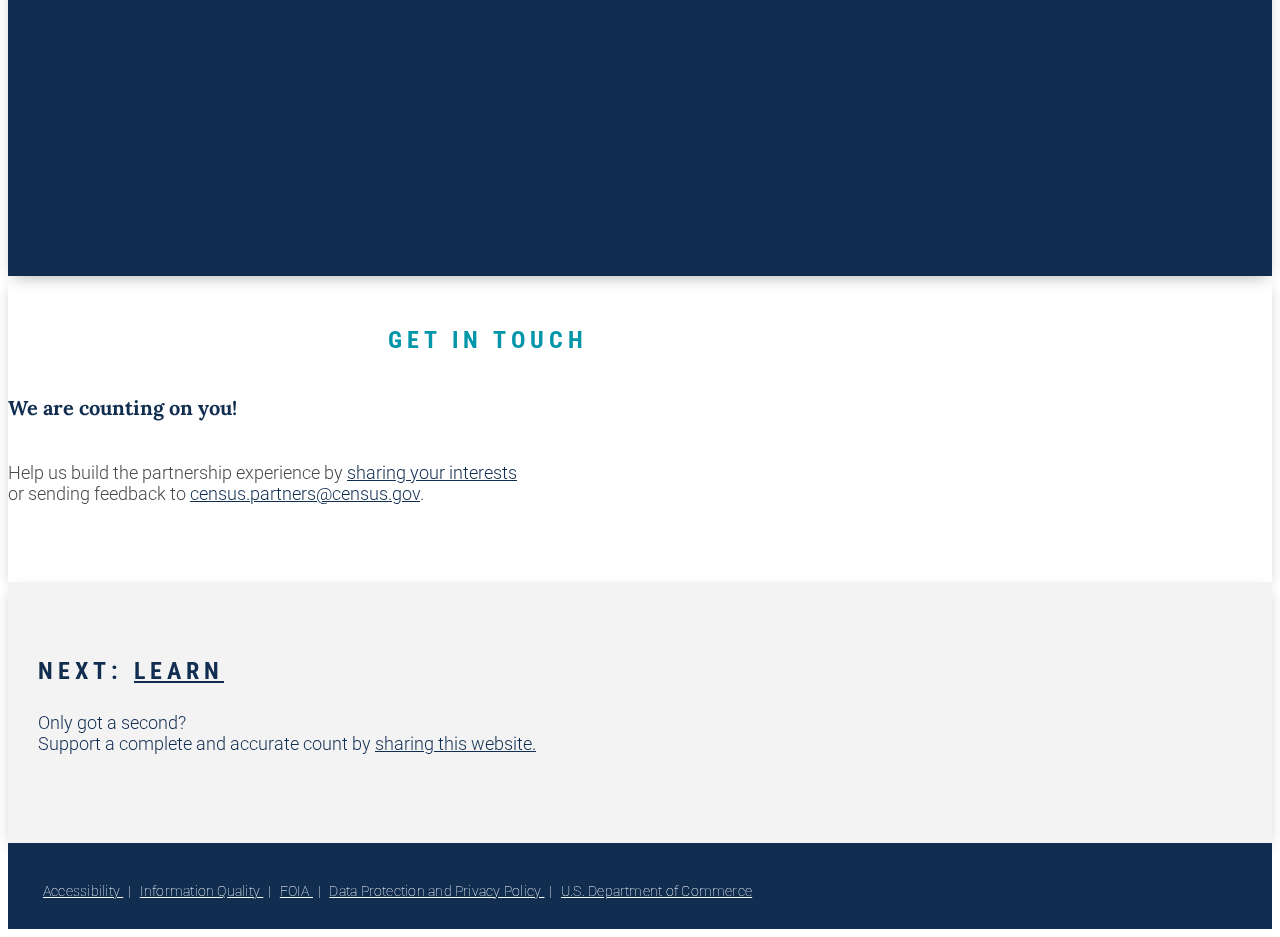
==== commit 761e6e38: "changed trainings in menu to point to census academy" ====
--- a/index.html
+++ b/index.html
@@ -13,6 +13,8 @@
 		<link rel="stylesheet" href="src/css/landing.css">
 		<link rel="stylesheet" href="src/css/custom.css">
 		<link rel="stylesheet" href="src/fonts/font-awesome/css/font-awesome.min.css">
+
+		<script src="//assets.adobedtm.com/526d5084b7f8f688ea81a3aba09755d76a81f8e8/satelliteLib-5b0c69cba9998404374755048324ea6deb6c9db5.js"></script>
 
 		<!-- HTML5 Shim and Respond.js IE8 support of HTML5 elements and media queries -->
 		<!-- WARNING: Respond.js doesn't work if you view the page via file:// -->
@@ -59,7 +61,7 @@
 							            <li role="separator" class="divider"></li>
 							            <li><a href="maps.html">Mapping Tools</a></li>
 							            <li role="separator" class="divider"></li>
-							            <li><a href="https://www.census.gov/data/training-workshops.html" target="_blank">Training&nbsp;<i class="fa fas fa-external-link fa-stack-1x s-icon "></i></a> </li>
+							            <li><a href="https://www.census.gov/academy" target="_blank">Census Academy&nbsp;<i class="fa fas fa-external-link fa-stack-1x s-icon "></i></a> </li>
 						          </ul>
 					        </li>
 					    <li class="dropdown">
@@ -235,7 +237,7 @@
 				<h3>
 					Next: <a href="learn.html" style="text-decoration: underline">Learn</a>
 				</h3>
-				<p>Only got a second? <br> Support a complete and accurate count by <a href="http://www.facebook.com/sharer/sharer.php?u=https://www.census.gov/partners/"><u>sharing this website.</u></a></p>
+				<p>Only got a second? <br> Support a complete and accurate count by <a href="http://www.facebook.com/sharer/sharer.php?u=https://www.census.gov/partners/" target="_blank"><u>sharing this website.</u></a></p>
 
 			</div>
 		</div>
@@ -299,6 +301,8 @@
 					</a>
       </div>
 		</footer>
+
+		<script type="text/javascript">_satellite.pageBottom();</script>
 
 		<!-- jQuery -->
 		<script src="./src/js/jquery.min.js"></script>
